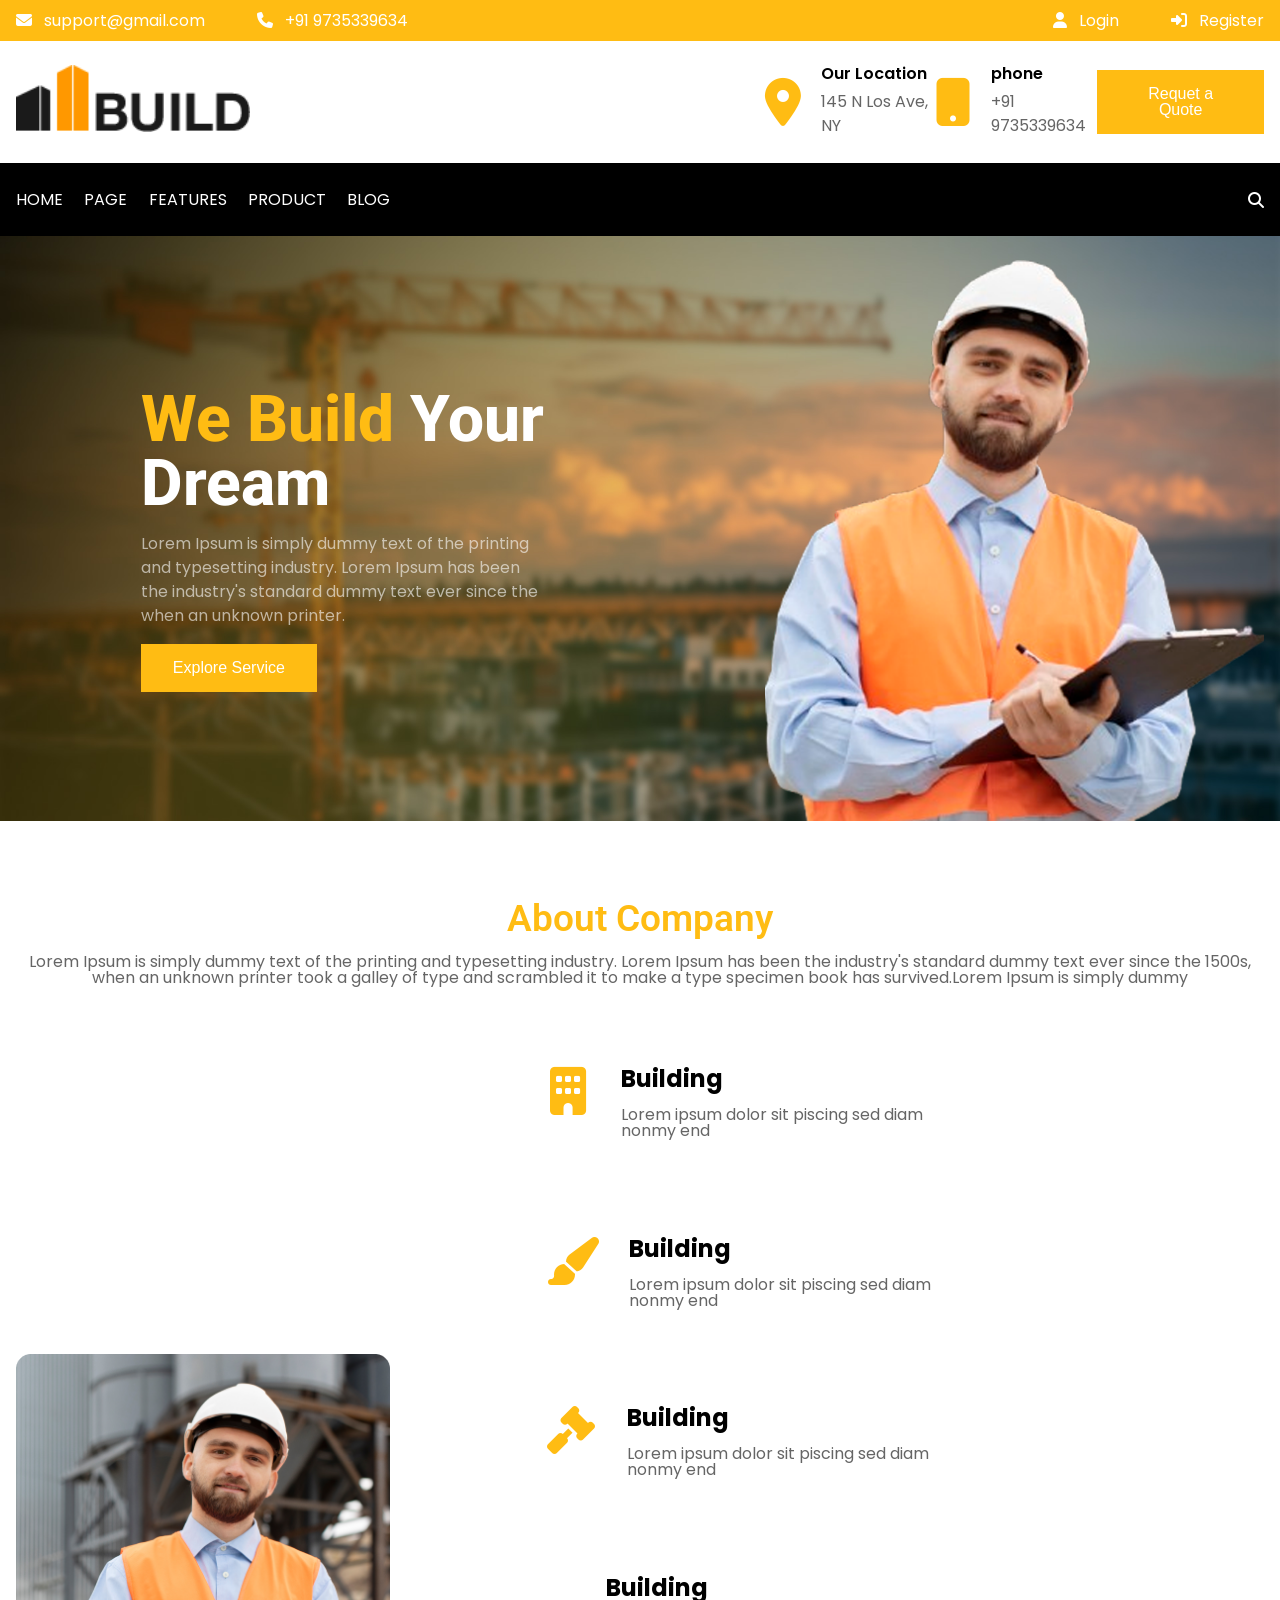
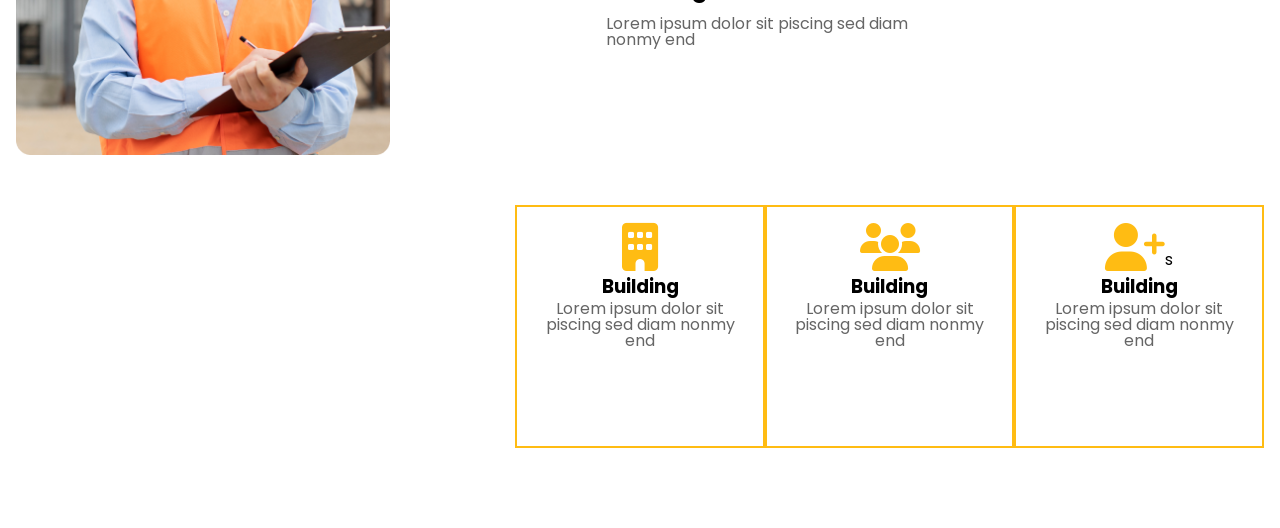
==== index.html @ b5477438 "about" ====
<!DOCTYPE html>
<html lang="en">

<head>
    <meta charset="UTF-8">
    <meta name="viewport" content="width=device-width, initial-scale=1.0">
    <link rel="stylesheet" href="./assets/css/style.css">
    <link rel="stylesheet" href="https://cdnjs.cloudflare.com/ajax/libs/font-awesome/6.7.2/css/all.min.css" />
    <title>Document</title>
</head>

<body>
    <header>
        <div class="nav_top">
            <div class="container">
                <div class="top_main">
                    <div class="top_left">
                        <a href="#">
                            <i class="fa-solid fa-envelope"></i> support@gmail.com
                        </a>
                        <a href="#">
                            <i class="fa-solid fa-phone"></i> +91 9735339634
                        </a>
                    </div>
                    <div class="top_left">
                        <a href="#"><i class="fa-solid fa-user"></i> Login</a>
                        <a style="margin-right: 0;" href="#"><i class="fa-solid fa-right-to-bracket"></i>
                            Register</a>
                    </div>
                </div>
            </div>
        </div>
        <div class="nav_middle">
            <div class="container">
                <div class="middle_main">
                    <div class="logo">
                        <svg width="234" height="67" viewBox="0 0 234 67" fill="none" xmlns="http://www.w3.org/2000/svg"
                            xmlns:xlink="http://www.w3.org/1999/xlink">
                            <rect width="234" height="67" fill="url(#pattern0_1_4)" />
                            <defs>
                                <pattern id="pattern0_1_4" patternContentUnits="objectBoundingBox" width="1" height="1">
                                    <use xlink:href="#image0_1_4"
                                        transform="matrix(0.00584795 0 0 0.0204242 0 -0.000392773)" />
                                </pattern>
                                <image id="image0_1_4" width="171" height="49"
                                    xlink:href="[data-uri]" />
                            </defs>
                        </svg>

                    </div>
                    <div class="logo_right">
                        <div class="loc">
                            <i class="fa-solid fa-location-dot"></i>
                            <div class="text">
                                <h6>Our Location</h6>
                                <p>145 N Los Ave, NY</p>
                            </div>
                        </div>
                        <div class="loc">
                            <i class="fa-solid fa-mobile-button"></i>
                            <div class="text">
                                <h6>phone</h6>
                                <p>+91 9735339634</p>
                            </div>
                        </div>

                        <button class="btn">Requet a Quote</button>
                    </div>
                </div>
            </div>
        </div>
        <div class="nav_bottom">
            <div class="container">
                <div class="bottom_main">
                    <ul>
                        <li><a href="#">HOME</a></li>
                        <li><a href="#">PAGE</a></li>
                        <li><a href="#">Features</a></li>
                        <li><a href="#">Product</a></li>
                        <li><a href="#">Blog</a></li>
                    </ul>
                    <i class="fa-solid fa-magnifying-glass"></i>
                </div>
            </div>
        </div>
    </header>

    <main>
        <section id="hero" class="section">
            <img class="bg" src="./assets/img/construction.jpg" alt="">
            <div class="container">
                <div class="hero-main">
                    <div class="text">
                        <h1>
                            <span>We Build</span> Your Dream
                        </h1>
                        <p>Lorem Ipsum is simply dummy text of the printing and typesetting industry. Lorem Ipsum has
                            been the industry's standard dummy text ever since the when an unknown printer.</p>
                        <button class="btn">Explore Service</button>
                    </div>
                    <div class="hero-img">
                        <img src="./assets/img/hero-img.png" alt="">
                    </div>
                </div>
            </div>
        </section>
        <section id="About" class="section">
            <div class="container">
                <div class="about-main">
                    <h2>About Company</h2>
                    <p>Lorem Ipsum is simply dummy text of the printing and typesetting industry. Lorem Ipsum has been
                        the industry's standard dummy text ever since the 1500s, when an unknown printer took a galley
                        of type and scrambled it to make a type specimen book has survived.Lorem Ipsum is simply dummy
                    </p>
                    <div class="con">
                        <div class="img">
                            <img src="./assets/img/about-hero.png" alt="">
                        </div>
                        <div class="text">
                            <div class="box">
                                <div class="box-con">
                                    <div class="img">
                                        <i class="fa-solid fa-building"></i>
                                    </div>
                                    <div class="text-con">
                                        <h3>Building</h3>
                                        <p>Lorem ipsum dolor sit piscing sed diam nonmy end</p>
                                    </div>
                                </div>
                                <div class="box-con">
                                    <div class="img">
                                        <i class="fa fa-paint-brush"></i>
                                    </div>
                                    <div class="text-con">
                                        <h3>Building</h3>
                                        <p>Lorem ipsum dolor sit piscing sed diam nonmy end</p>
                                    </div>
                                </div>
                                <div class="box-con">
                                    <div class="img">
                                        <i class="fa fa-gavel"></i>
                                    </div>
                                    <div class="text-con">
                                        <h3>Building</h3>
                                        <p>Lorem ipsum dolor sit piscing sed diam nonmy end</p>
                                    </div>
                                </div>
                                <div class="box-con">
                                    <div class="img">
                                        <i class="fa fa-picture-o"></i>
                                    </div>
                                    <div class="text-con">
                                        <h3>Building</h3>
                                        <p>Lorem ipsum dolor sit piscing sed diam nonmy end</p>
                                    </div>
                                </div>
                            </div>
                            <div class="box-bottom">
                                <div class="box-con">

                                    <i class="fa fa-building"></i>

                                    <div class="text-con">
                                        <h3>Building</h3>
                                        <p>Lorem ipsum dolor sit piscing sed diam nonmy end</p>
                                    </div>
                                </div>
                                <div class="box-con">

                                    <i class="fa fa-users"></i>

                                    <div class="text-con">
                                        <h3>Building</h3>
                                        <p>Lorem ipsum dolor sit piscing sed diam nonmy end</p>
                                    </div>
                                </div>
                                <div class="box-con">

                                    <i class="fa fa-user-plus"></i>s

                                    <div class="text-con">
                                        <h3>Building</h3>
                                        <p>Lorem ipsum dolor sit piscing sed diam nonmy end</p>
                                    </div>
                                </div>
                            </div>
                        </div>
                    </div>
                </div>
            </div>

        </section>
    </main>




    <script src="./assets/js/script.js"></script>
</body>

</html>
---- assets/css/style.css ----
@import url("https://fonts.googleapis.com/css2?family=Poppins:ital,wght@0,100;0,200;0,300;0,400;0,500;0,600;0,700;0,800;0,900;1,100;1,200;1,300;1,400;1,500;1,600;1,700;1,800;1,900&family=Roboto:ital,wght@0,100..900;1,100..900&display=swap");
* {
  margin: 0;
  padding: 0;
  box-sizing: border-box;
}

html {
  scroll-behavior: smooth;
}

body {
  font-family: "Poppins", serif;
}

p {
  font-size: 1rem;
  line-height: 1.5rem;
  font-weight: 400;
  color: #000;
  opacity: 60%;
}

h1,
h2 {
  font-family: "Roboto", serif;
}

button.btn {
  padding: 1rem 2rem;
  font-size: 1rem;
  font-weight: 400;
  line-height: 1rem;
  border: none;
  outline: none;
  background: #ffbc13;
  color: #fff;
  transition: transform;
}
button.btn:hover {
  background: #000;
}

a {
  text-decoration: none;
}

ul li {
  list-style: none;
}

.container {
  max-width: 1800px;
  margin: 0 auto;
  padding: 0 1rem;
}

header .nav_top {
  background: #ffbc13;
}
header .nav_top .top_main {
  display: flex;
  justify-content: space-between;
  align-items: center;
  padding: 0.5rem 0;
}
header .nav_top .top_main .top_left a {
  color: #fff;
  font-size: 1rem;
  line-height: 1rem;
  font-weight: 400;
  margin-right: 3rem;
}
header .nav_top .top_main .top_left a i {
  margin-right: 0.5rem;
}
header .nav_middle .middle_main {
  display: flex;
  justify-content: space-between;
  align-items: center;
  padding: 1.5rem 0;
}
header .nav_middle .middle_main .logo_right {
  display: flex;
  justify-content: space-between;
  align-items: center;
  width: 40%;
}
header .nav_middle .middle_main .logo_right .loc {
  display: flex;
  justify-content: center;
  align-items: center;
  gap: 20px;
}
header .nav_middle .middle_main .logo_right .loc i {
  color: #ffbc13;
  font-size: 3rem;
}
header .nav_middle .middle_main .logo_right .loc .text h6 {
  font-size: 1rem;
  line-height: 1rem;
  font-weight: 600;
  margin-bottom: 0.5rem;
}
header .nav_bottom {
  background: #000;
}
header .nav_bottom .bottom_main {
  display: flex;
  justify-content: space-between;
  align-items: center;
  padding: 1.5rem 0;
  width: 100%;
}
header .nav_bottom .bottom_main ul {
  display: flex;
  justify-content: space-between;
  align-items: center;
  width: 30%;
}
header .nav_bottom .bottom_main ul li a {
  color: #fff;
  text-transform: uppercase;
}
header .nav_bottom .bottom_main i {
  font-size: 1rem;
  color: #fff;
}

main #hero.section {
  width: 100%;
  height: auto;
  overflow: hidden;
  position: relative;
}
main #hero.section img.bg {
  position: absolute;
  top: 0;
  left: 0;
  width: 100%;
  height: 100%;
  z-index: -1;
}
main #hero.section .hero-main {
  display: flex;
  justify-content: space-between;
  padding: 1.5rem 0 0;
  position: relative;
}
main #hero.section .hero-main .text {
  width: 40%;
  margin: auto;
}
main #hero.section .hero-main .text h1 {
  font-size: 4rem;
  line-height: 4rem;
  font-weight: 800;
  color: #fff;
  margin-bottom: 1rem;
}
main #hero.section .hero-main .text h1 span {
  color: #ffbc13;
}
main #hero.section .hero-main .text p {
  margin-bottom: 1rem;
  color: #fff;
  padding-right: 6rem;
}
main #hero.section .hero-main .hero-img {
  width: 40%;
}
main #hero.section .hero-main .hero-img img {
  width: 100%;
  height: 100%;
  -o-object-fit: cover;
     object-fit: cover;
}
main #About.section {
  padding: 5rem 0;
}
main #About.section .about-main {
  text-align: center;
}
main #About.section .about-main h2 {
  font-size: 2.3rem;
  line-height: 2.3rem;
  font-weight: 600;
  margin-bottom: 1rem;
  color: #ffbc13;
}
main #About.section .about-main p {
  font-size: 1rem;
  line-height: 1rem;
  font-weight: 400;
  margin-bottom: 5.1rem;
}
main #About.section .about-main .con {
  display: flex;
  justify-content: space-between;
  align-items: center;
  width: 100%;
}
main #About.section .about-main .con .img {
  width: 30%;
  height: 100%;
}
main #About.section .about-main .con .img img {
  width: 100%;
  height: 100%;
  -o-object-fit: cover;
     object-fit: cover;
}
main #About.section .about-main .con .text {
  width: 60%;
}
main #About.section .about-main .con .text .box {
  display: flex;
  align-items: center;
  justify-content: space-between;
  flex-wrap: wrap;
  margin-bottom: 3.7rem;
}
main #About.section .about-main .con .text .box .img i {
  font-size: 3rem;
  color: #ffbc13;
}
main #About.section .about-main .con .text .box .box-con {
  display: flex;
  margin-bottom: 5.1rem;
}
main #About.section .about-main .con .text .box .box-con .text-con {
  text-align: left;
}
main #About.section .about-main .con .text .box .box-con .text-con h3 {
  font-size: 1.5rem;
  line-height: 1.5rem;
  font-weight: 700;
  margin-bottom: 1rem;
}
main #About.section .about-main .con .text .box .box-con .text-con p {
  margin-bottom: 1rem;
}
main #About.section .about-main .con .text .box-bottom {
  display: flex;
  justify-content: center;
  align-items: center;
}
main #About.section .about-main .con .text .box-bottom .box-con {
  padding: 1rem;
  border: 2px solid #ffbc13;
}
main #About.section .about-main .con .text .box-bottom .box-con i {
  font-size: 3rem;
  color: #ffbc13;
}

/*------------------- MEDIA QUERRY (RESPONSIVE FOR MAXIMUM 1920PX) SECTION START ---------------*/
@media only screen and (max-width: 1920px) {
  .container {
    max-width: 1800px;
    margin: 0 auto;
    padding: 0 1rem;
  }
}
/*------------------- MEDIA QUERRY (RESPONSIVE FOR MAXIMUM 1920PX) SECTION COMPLETED ---------------*/
/*------------------- MEDIA QUERRY (RESPONSIVE FOR MAXIMUM 1599PX) SECTION START ---------------*/
@media only screen and (max-width: 1400px) {
  .container {
    max-width: 1320px;
  }
}
/*------------------- MEDIA QUERRY (RESPONSIVE FOR MAXIMUM 1599PX) SECTION COMPLETED ---------------*/
/*------------------- MEDIA QUERRY (RESPONSIVE FOR MAXIMUM 1299PX) SECTION START ---------------*/
@media only screen and (max-width: 1200px) {
  .container {
    max-width: 1140px;
  }
}
/*------------------- MEDIA QUERRY (RESPONSIVE FOR MAXIMUM 1299PX) SECTION COMPLETED ---------------*/
/*------------------- MEDIA QUERRY (RESPONSIVE FOR MAXIMUM 992PX) SECTION START ---------------*/
@media only screen and (max-width: 992px) {
  .container {
    max-width: 960px;
  }
}
/*------------------- MEDIA QUERRY (RESPONSIVE FOR MAXIMUM 992PX) SECTION COMPLETED ---------------*/
/*------------------- MEDIA QUERRY (RESPONSIVE FOR MAXIMUM 768PX) SECTION START ---------------*/
@media only screen and (max-width: 768px) {
  .container {
    max-width: 720px;
  }
}
/*------------------- MEDIA QUERRY (RESPONSIVE FOR MAXIMUM 768PX) SECTION COMPLETED ---------------*/
/*------------------- MEDIA QUERRY (RESPONSIVE FOR MAXIMUM 576PX) SECTION START ---------------*/
@media only screen and (max-width: 576px) {
  .container {
    max-width: 540px;
  }
}
/*------------------- MEDIA QUERRY (RESPONSIVE FOR MAXIMUM 576PX) SECTION COMPLETED ---------------*/
/*------------------- MEDIA QUERRY (RESPONSIVE FOR MAXIMUM 375PX) SECTION START ---------------*/
@media only screen and (max-width: 375px) {
  .container {
    max-width: 100%;
  }
}
/*------------------- MEDIA QUERRY (RESPONSIVE FOR MAXIMUM 375PX) SECTION COMPLETED ---------------*//*# sourceMappingURL=style.css.map */
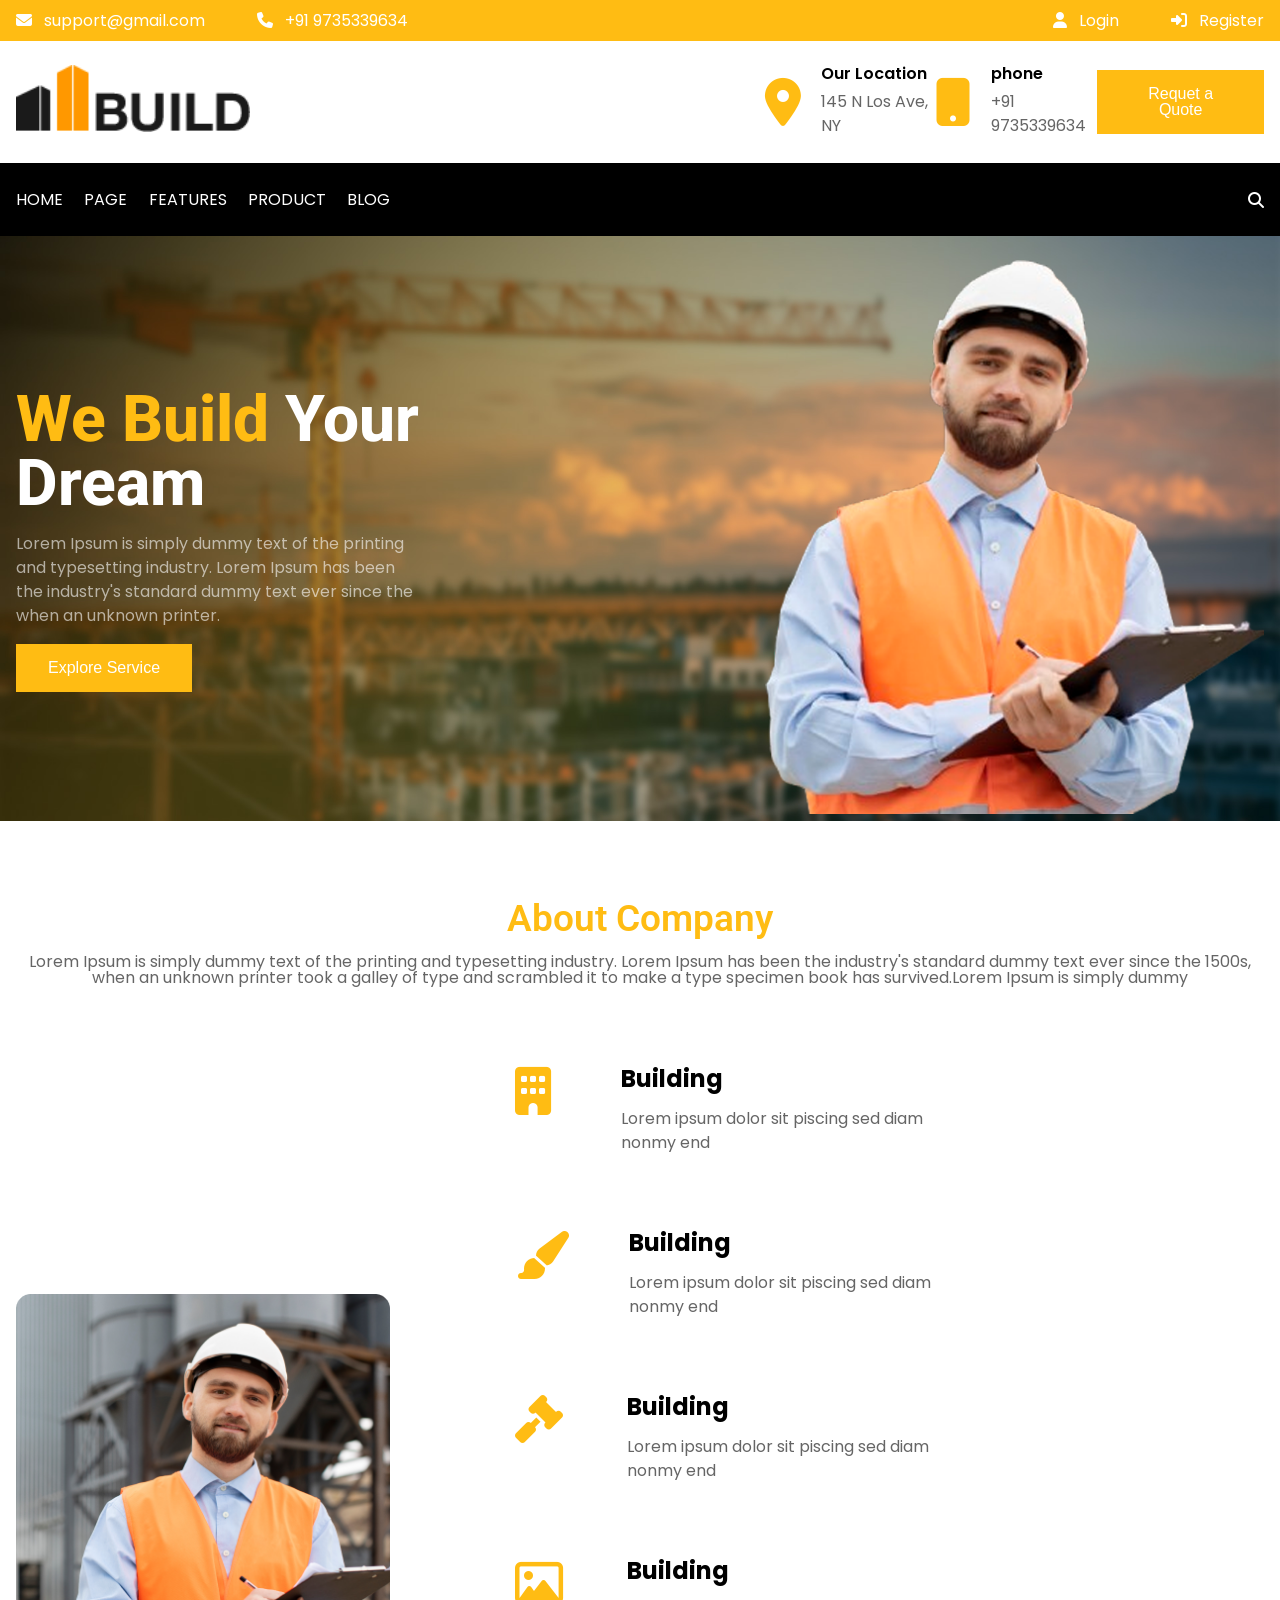
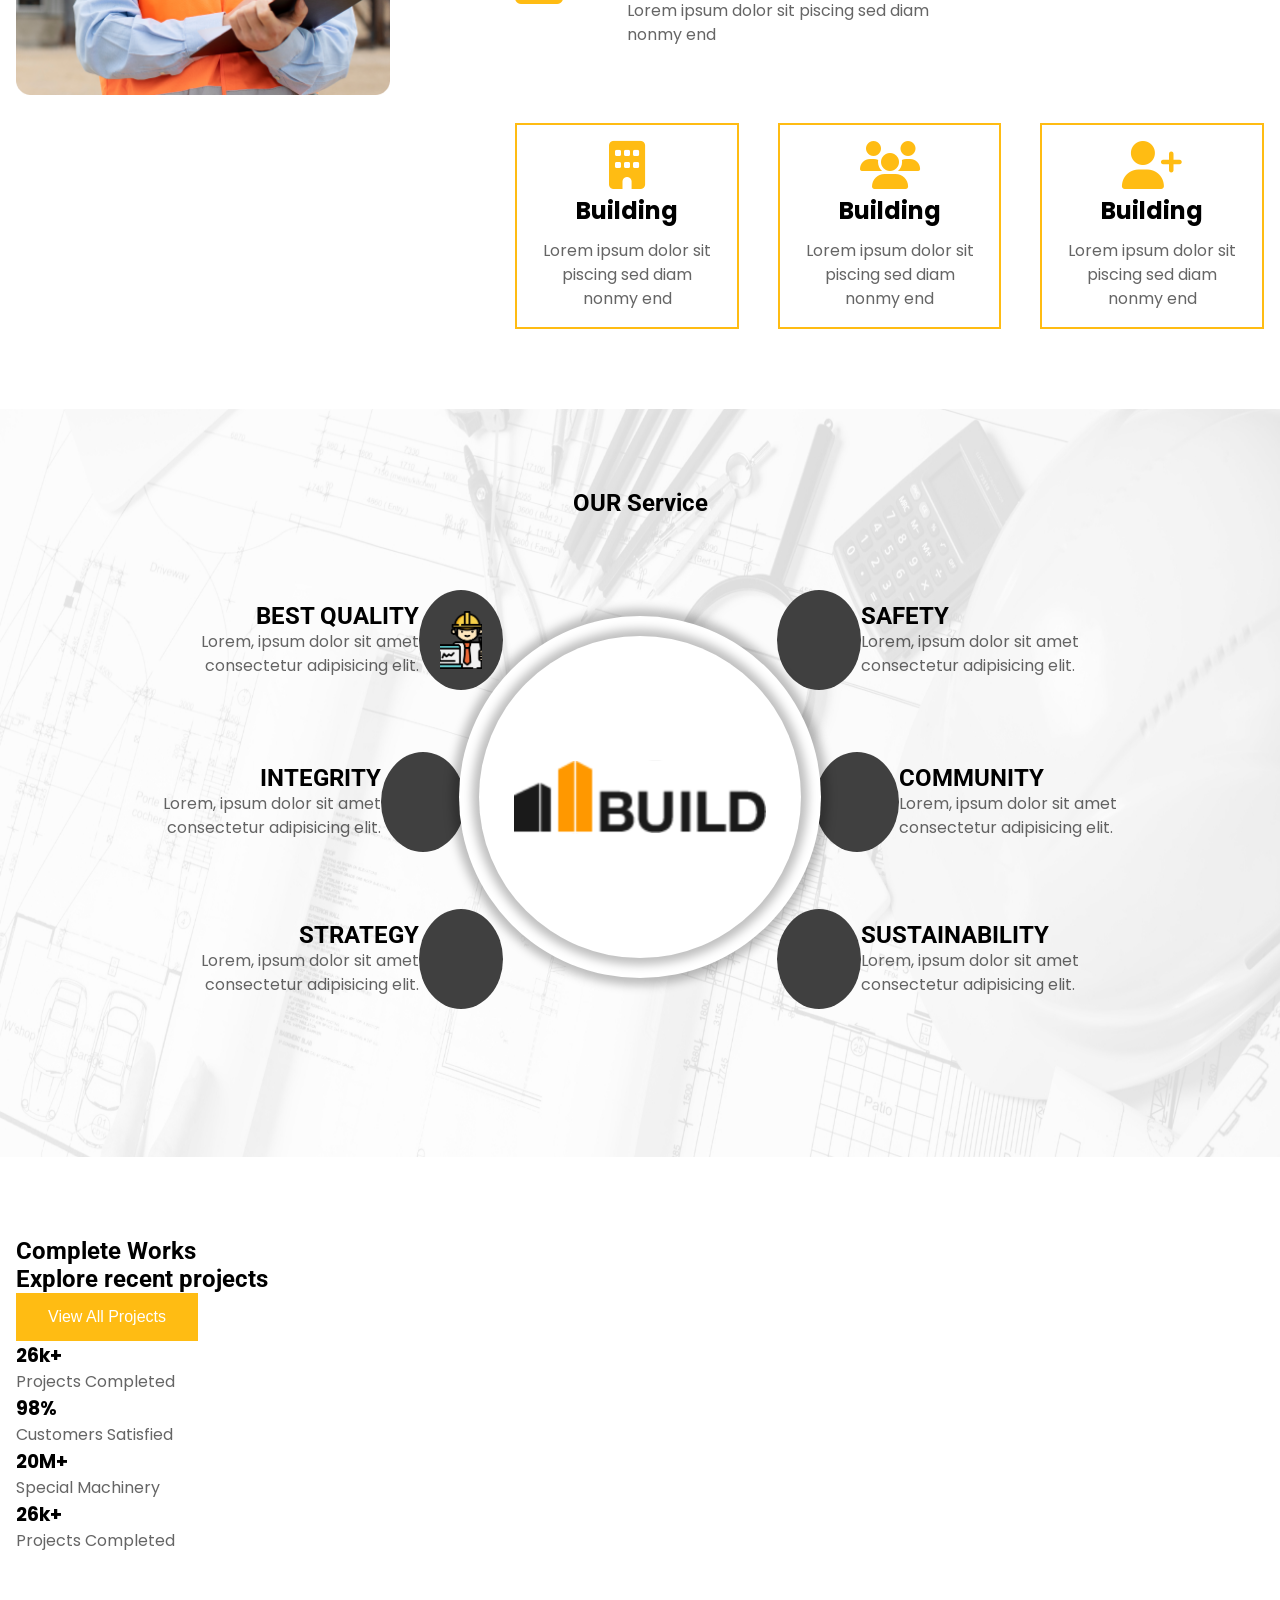
==== commit da629ac2: "service section" ====
--- a/index.html
+++ b/index.html
@@ -107,11 +107,16 @@
         <section id="About" class="section">
             <div class="container">
                 <div class="about-main">
-                    <h2>About Company</h2>
-                    <p>Lorem Ipsum is simply dummy text of the printing and typesetting industry. Lorem Ipsum has been
-                        the industry's standard dummy text ever since the 1500s, when an unknown printer took a galley
-                        of type and scrambled it to make a type specimen book has survived.Lorem Ipsum is simply dummy
-                    </p>
+                    <div class="about-text">
+                        <h2>About Company</h2>
+                        <p>Lorem Ipsum is simply dummy text of the printing and typesetting industry. Lorem Ipsum has
+                            been
+                            the industry's standard dummy text ever since the 1500s, when an unknown printer took a
+                            galley
+                            of type and scrambled it to make a type specimen book has survived.Lorem Ipsum is simply
+                            dummy
+                        </p>
+                    </div>
                     <div class="con">
                         <div class="img">
                             <img src="./assets/img/about-hero.png" alt="">
@@ -147,7 +152,7 @@
                                 </div>
                                 <div class="box-con">
                                     <div class="img">
-                                        <i class="fa fa-picture-o"></i>
+                                        <i class="fa-regular fa-image"></i>
                                     </div>
                                     <div class="text-con">
                                         <h3>Building</h3>
@@ -176,19 +181,105 @@
                                 </div>
                                 <div class="box-con">
 
-                                    <i class="fa fa-user-plus"></i>s
-
-                                    <div class="text-con">
-                                        <h3>Building</h3>
-                                        <p>Lorem ipsum dolor sit piscing sed diam nonmy end</p>
-                                    </div>
-                                </div>
-                            </div>
-                        </div>
-                    </div>
-                </div>
-            </div>
-
+                                    <i class="fa fa-user-plus"></i>
+
+                                    <div class="text-con">
+                                        <h3>Building</h3>
+                                        <p>Lorem ipsum dolor sit piscing sed diam nonmy end</p>
+                                    </div>
+                                </div>
+                            </div>
+                        </div>
+                    </div>
+                </div>
+            </div>
+
+        </section>
+        <section id="services" class="section">
+            <img src="./assets/img/crop-architect-opening-blueprint 1.jpg" alt="bg" class="services-bg">
+            <div class="container">
+                <div class="services-main">
+                    <h2>OUR Service</h2>
+                    <div class="circle">
+                        <div class="circle-img">
+                            <img src="./assets/img/logo.svg" alt="logo">
+                        </div>
+                        <div class="circle-con con-left1">
+                            <div class="icon"><img src="./assets/img/1.png" alt=""></div>
+                            <div class="text">
+                                <h1>BEST QUALITY</h1>
+                                <p>Lorem, ipsum dolor sit amet consectetur adipisicing elit.</p>
+                            </div>
+                        </div>
+                        <div class="circle-con con-left2">
+                            <div class="icon"></div>
+                            <div class="text">
+                                <h1>INTEGRITY</h1>
+                                <p>Lorem, ipsum dolor sit amet consectetur adipisicing elit.</p>
+                            </div>
+                        </div>
+                        <div class="circle-con con-left3">
+                            <div class="icon"></div>
+                            <div class="text">
+                                <h1>STRATEGY</h1>
+                                <p>Lorem, ipsum dolor sit amet consectetur adipisicing elit.</p>
+                            </div>
+                        </div>
+                        <div class="circle-con con-right1">
+                            <div class="icon"></div>
+                            <div class="text">
+                                <h1>SAFETY</h1>
+                                <p>Lorem, ipsum dolor sit amet consectetur adipisicing elit.</p>
+                            </div>
+                        </div>
+                        <div class="circle-con con-right2">
+                            <div class="icon"></div>
+                            <div class="text">
+                                <h1>COMMUNITY</h1>
+                                <p>Lorem, ipsum dolor sit amet consectetur adipisicing elit.</p>
+                            </div>
+                        </div>
+                        <div class="circle-con con-right3">
+                            <div class="icon"></div>
+                            <div class="text">
+                                <h1>SUSTAINABILITY</h1>
+                                <p>Lorem, ipsum dolor sit amet consectetur adipisicing elit.</p>
+                            </div>
+                        </div>
+
+                    </div>
+                </div>
+            </div>
+
+        </section>
+        <section id="Work" class="section">
+            <div class="container">
+                <div class="work-main">
+                    <h2>Complete Works </h2>
+                    <div class="hedar-text">
+                        <h2>Explore recent projects</h2>
+                        <button class="btn">View All Projects</button>
+                    </div>
+                    <div class="bottom-text">
+                        <div class="text">
+                            <h3>26k+</h3>
+                            <p>Projects Completed</p>
+                        </div>
+                        <div class="text">
+                            <h3>98%</h3>
+                            <p>Customers Satisfied</p>
+                        </div>
+                        <div class="text">
+                            <h3>20M+</h3>
+                            <p>Special Machinery</p>
+                        </div>
+                        <div class="text">
+                            <h3>26k+</h3>
+                            <p>Projects Completed</p>
+                        </div>
+                    </div>
+                </div>
+            </div>
         </section>
     </main>
 
--- a/assets/css/style.css
+++ b/assets/css/style.css
@@ -145,11 +145,11 @@
   display: flex;
   justify-content: space-between;
   padding: 1.5rem 0 0;
+  align-items: center;
   position: relative;
 }
 main #hero.section .hero-main .text {
   width: 40%;
-  margin: auto;
 }
 main #hero.section .hero-main .text h1 {
   font-size: 4rem;
@@ -178,21 +178,21 @@
 main #About.section {
   padding: 5rem 0;
 }
-main #About.section .about-main {
+main #About.section .about-main .about-text {
   text-align: center;
-}
-main #About.section .about-main h2 {
+  margin-bottom: 5.1rem;
+}
+main #About.section .about-main .about-text h2 {
   font-size: 2.3rem;
   line-height: 2.3rem;
   font-weight: 600;
   margin-bottom: 1rem;
   color: #ffbc13;
 }
-main #About.section .about-main p {
+main #About.section .about-main .about-text p {
   font-size: 1rem;
   line-height: 1rem;
   font-weight: 400;
-  margin-bottom: 5.1rem;
 }
 main #About.section .about-main .con {
   display: flex;
@@ -212,13 +212,15 @@
 }
 main #About.section .about-main .con .text {
   width: 60%;
+  display: flex;
+  flex-direction: column;
+  align-items: flex-start;
+  gap: 60px;
 }
 main #About.section .about-main .con .text .box {
   display: flex;
-  align-items: center;
-  justify-content: space-between;
   flex-wrap: wrap;
-  margin-bottom: 3.7rem;
+  gap: 60px 63px;
 }
 main #About.section .about-main .con .text .box .img i {
   font-size: 3rem;
@@ -226,7 +228,6 @@
 }
 main #About.section .about-main .con .text .box .box-con {
   display: flex;
-  margin-bottom: 5.1rem;
 }
 main #About.section .about-main .con .text .box .box-con .text-con {
   text-align: left;
@@ -244,15 +245,167 @@
   display: flex;
   justify-content: center;
   align-items: center;
+  gap: 39px;
 }
 main #About.section .about-main .con .text .box-bottom .box-con {
   padding: 1rem;
   border: 2px solid #ffbc13;
+  display: flex;
+  flex-direction: column;
+  justify-content: center;
+  align-items: center;
+  text-align: center;
+  gap: 10px;
 }
 main #About.section .about-main .con .text .box-bottom .box-con i {
   font-size: 3rem;
   color: #ffbc13;
 }
+main #About.section .about-main .con .text .box-bottom .box-con .text-con h3 {
+  font-size: 1.5rem;
+  line-height: 1.5rem;
+  font-weight: 700;
+  margin-bottom: 1rem;
+}
+main #services.section {
+  position: relative;
+  width: 100%;
+  height: auto;
+}
+main #services.section img.services-bg {
+  position: absolute;
+  width: 100%;
+  height: 100%;
+  z-index: -1;
+  top: 0;
+  left: 0;
+}
+main #services.section .services-main {
+  display: flex;
+  width: 100%;
+  padding: 5rem 0;
+  text-align: center;
+  align-items: center;
+  justify-content: center;
+  flex-direction: column;
+  position: relative;
+}
+main #services.section .services-main .circle {
+  position: relative;
+  width: 100%;
+  max-width: 1800px;
+  height: 35rem;
+  margin: 0 auto;
+}
+main #services.section .services-main .circle .circle-img {
+  width: 300px;
+  height: 300px;
+  border-radius: 50%;
+  position: absolute;
+  top: 50%;
+  left: 50%;
+  transform: translate(-50%, -50%);
+  box-shadow: 0 0.5rem 1.5rem rgba(0, 0, 0, 0.1);
+  z-index: 2;
+}
+main #services.section .services-main .circle .circle-img::before {
+  content: "";
+  position: absolute;
+  background: #ffffff;
+  padding: 1rem;
+  top: 50%;
+  left: 50%;
+  transform: translate(-50%, -50%);
+  z-index: -1;
+  width: 330px;
+  height: 330px;
+  border-radius: 50%;
+  box-shadow: 0px 0px 10px 7px rgba(0, 0, 0, 0.25);
+}
+main #services.section .services-main .circle .circle-img::after {
+  content: "";
+  position: absolute;
+  background: #ffffff;
+  padding: 1rem;
+  top: 50%;
+  left: 50%;
+  transform: translate(-50%, -50%);
+  z-index: -1;
+  width: 290px;
+  height: 290px;
+  border-radius: 50%;
+  box-shadow: 0px 0px 10px 7px rgba(0, 0, 0, 0.25);
+}
+main #services.section .services-main .circle .circle-img img {
+  width: 100%;
+  height: 100%;
+  padding: 0 1.5rem;
+  -o-object-fit: fill;
+     object-fit: fill;
+}
+main #services.section .services-main .circle .circle-con {
+  position: absolute;
+  display: flex;
+  width: 32%;
+  justify-content: space-between;
+  align-items: center;
+  flex-direction: row-reverse;
+}
+main #services.section .services-main .circle .circle-con.con-left1 {
+  top: 13%;
+  left: 7%;
+}
+main #services.section .services-main .circle .circle-con.con-left2 {
+  top: 42%;
+  left: 4%;
+}
+main #services.section .services-main .circle .circle-con.con-left3 {
+  top: 70%;
+  left: 7%;
+}
+main #services.section .services-main .circle .circle-con.con-right1 {
+  top: 13%;
+  right: 7%;
+  flex-direction: row;
+}
+main #services.section .services-main .circle .circle-con.con-right1 .text {
+  text-align: left;
+}
+main #services.section .services-main .circle .circle-con.con-right2 {
+  top: 42%;
+  right: 4%;
+  flex-direction: row;
+}
+main #services.section .services-main .circle .circle-con.con-right2 .text {
+  text-align: left;
+}
+main #services.section .services-main .circle .circle-con.con-right3 {
+  top: 70%;
+  right: 7%;
+  flex-direction: row;
+}
+main #services.section .services-main .circle .circle-con.con-right3 .text {
+  text-align: left;
+}
+main #services.section .services-main .circle .circle-con .icon {
+  width: 100px;
+  padding: 1.3rem;
+  height: 100px;
+  border-radius: 50%;
+  background: #404040;
+}
+main #services.section .services-main .circle .circle-con .icon img {
+  width: 100%;
+  height: 100%;
+  -o-object-fit: cover;
+     object-fit: cover;
+}
+main #services.section .services-main .circle .circle-con .text {
+  text-align: right;
+}
+main .work-main {
+  padding: 5rem 0;
+}
 
 /*------------------- MEDIA QUERRY (RESPONSIVE FOR MAXIMUM 1920PX) SECTION START ---------------*/
 @media only screen and (max-width: 1920px) {
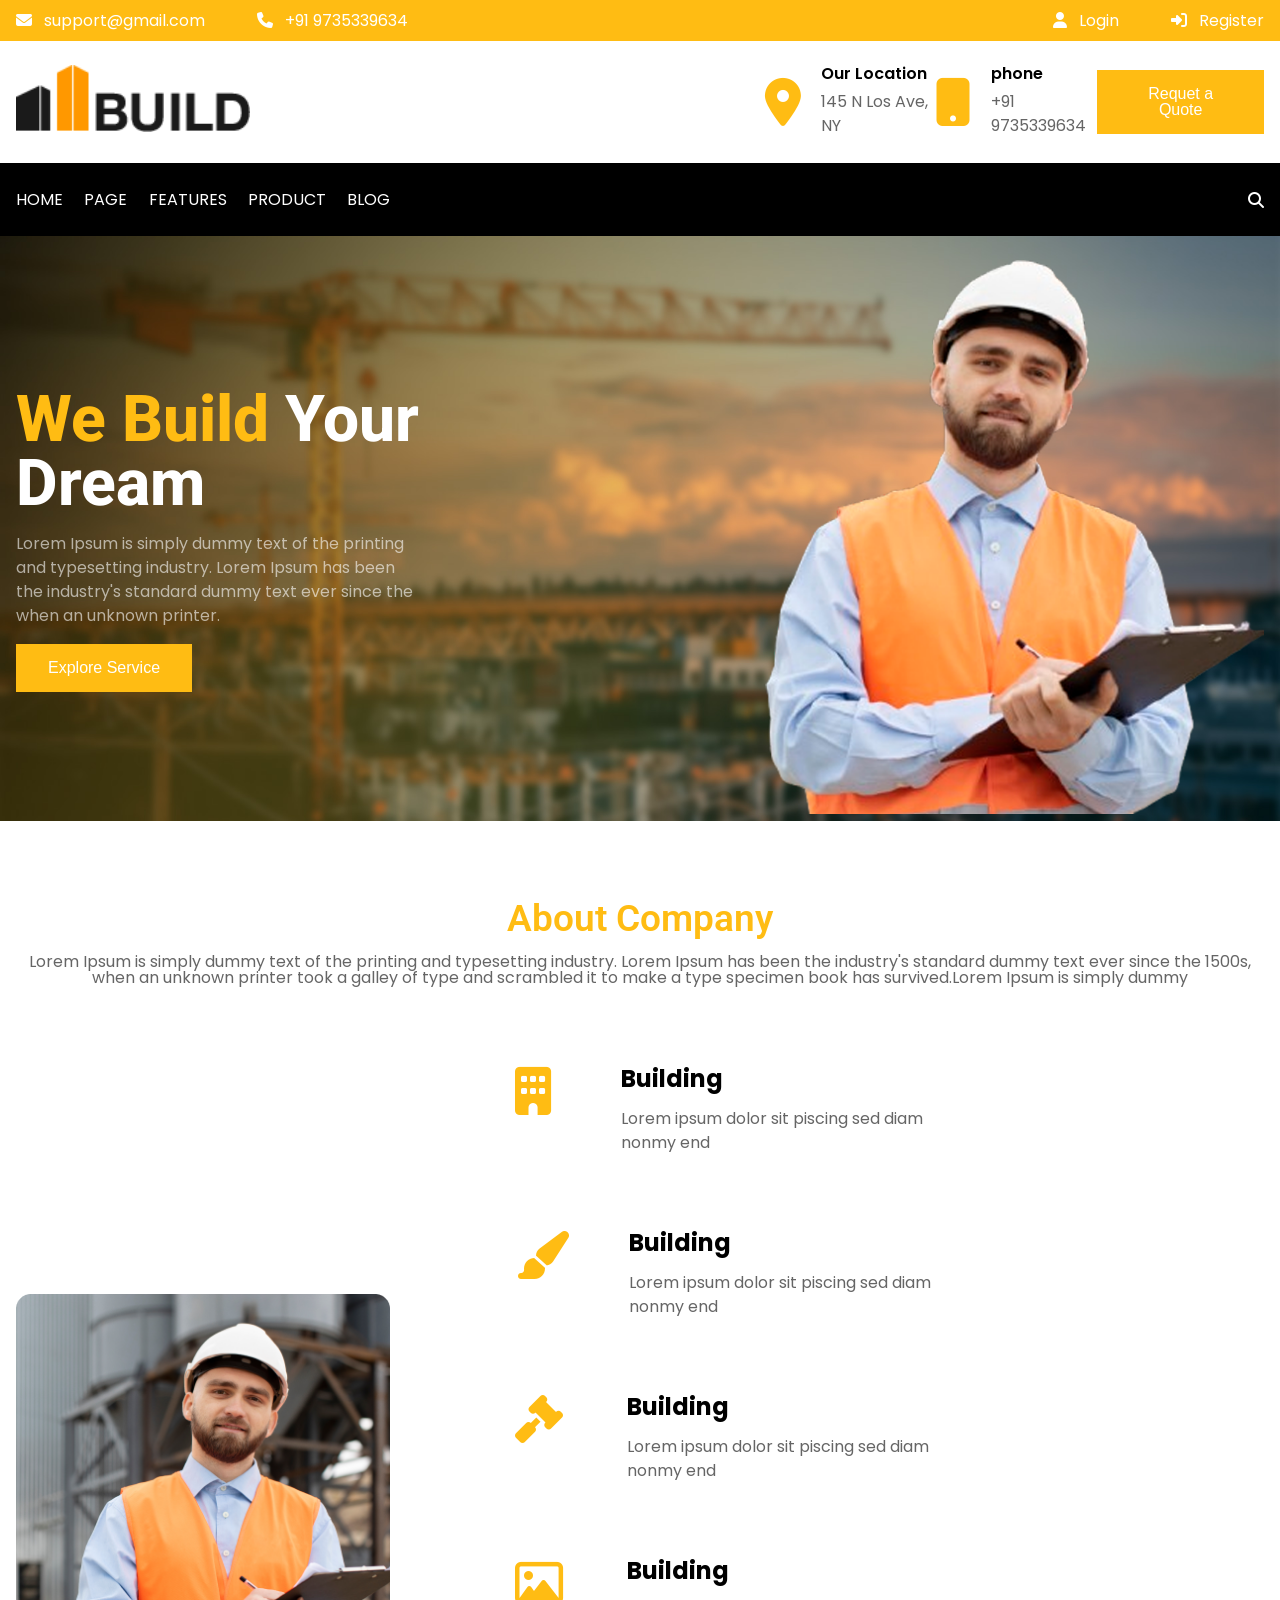
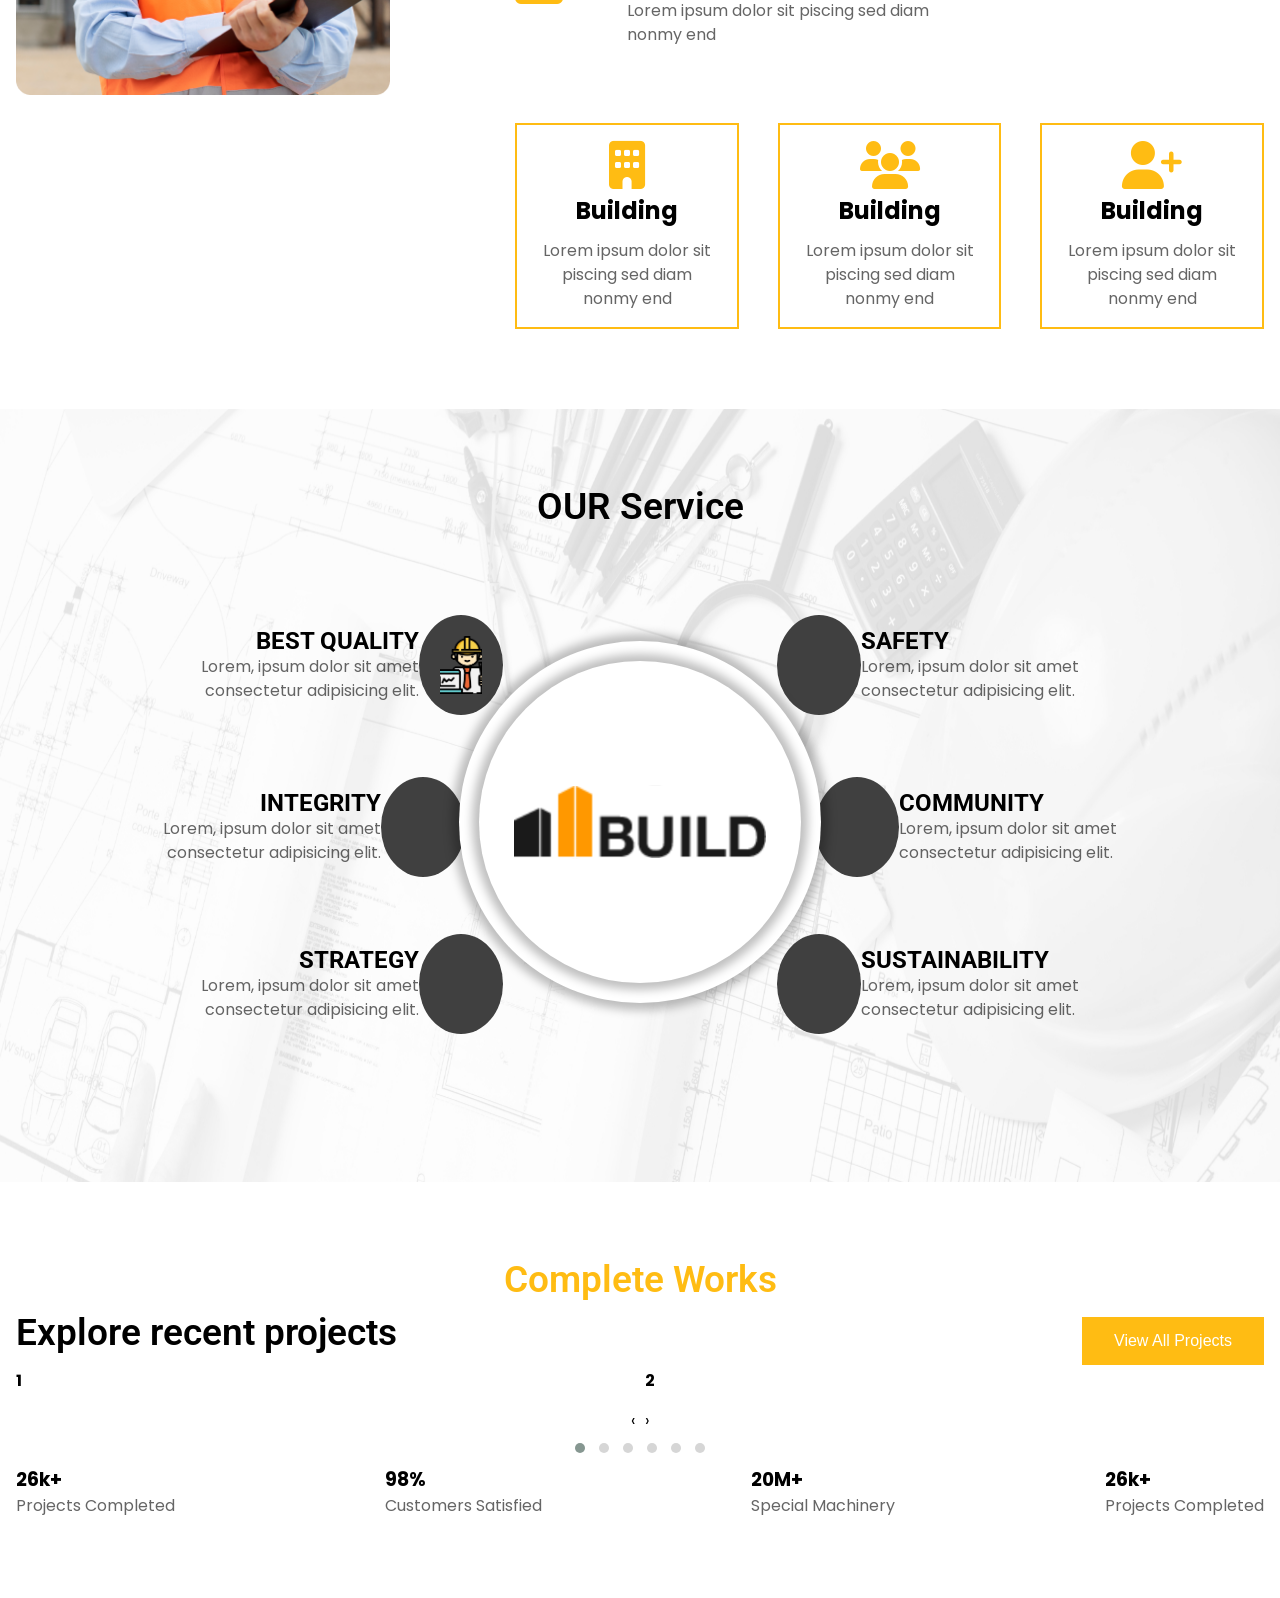
==== commit ff4e5e62: "carousel" ====
--- a/index.html
+++ b/index.html
@@ -6,6 +6,13 @@
     <meta name="viewport" content="width=device-width, initial-scale=1.0">
     <link rel="stylesheet" href="./assets/css/style.css">
     <link rel="stylesheet" href="https://cdnjs.cloudflare.com/ajax/libs/font-awesome/6.7.2/css/all.min.css" />
+    <link rel="stylesheet" href="https://cdnjs.cloudflare.com/ajax/libs/OwlCarousel2/2.3.4/assets/owl.carousel.min.css"
+        integrity="sha512-tS3S5qG0BlhnQROyJXvNjeEM4UpMXHrQfTGmbQ1gKmelCxlSEBUaxhRBj/EFTzpbP4RVSrpEikbmdJobCvhE3g=="
+        crossorigin="anonymous" referrerpolicy="no-referrer" />
+    <link rel="stylesheet"
+        href="https://cdnjs.cloudflare.com/ajax/libs/OwlCarousel2/2.3.4/assets/owl.theme.default.min.css"
+        integrity="sha512-sMXtMNL1zRzolHYKEujM2AqCLUR9F2C4/05cdbxjjLSRvMQIciEPCQZo++nk7go3BtSuK9kfa/s+a4f4i5pLkw=="
+        crossorigin="anonymous" referrerpolicy="no-referrer" />
     <title>Document</title>
 </head>
 
@@ -255,11 +262,50 @@
         <section id="Work" class="section">
             <div class="container">
                 <div class="work-main">
-                    <h2>Complete Works </h2>
+                    <h2>Complete Works </h2>
                     <div class="hedar-text">
                         <h2>Explore recent projects</h2>
                         <button class="btn">View All Projects</button>
                     </div>
+                    <div class="owl-carousel owl-theme">
+                        <div class="item">
+                            <h4>1</h4>
+                        </div>
+                        <div class="item">
+                            <h4>2</h4>
+                        </div>
+                        <div class="item">
+                            <h4>3</h4>
+                        </div>
+                        <div class="item">
+                            <h4>4</h4>
+                        </div>
+                        <div class="item">
+                            <h4>5</h4>
+                        </div>
+                        <div class="item">
+                            <h4>6</h4>
+                        </div>
+                        <div class="item">
+                            <h4>7</h4>
+                        </div>
+                        <div class="item">
+                            <h4>8</h4>
+                        </div>
+                        <div class="item">
+                            <h4>9</h4>
+                        </div>
+                        <div class="item">
+                            <h4>10</h4>
+                        </div>
+                        <div class="item">
+                            <h4>11</h4>
+                        </div>
+                        <div class="item">
+                            <h4>12</h4>
+                        </div>
+                    </div>
+
                     <div class="bottom-text">
                         <div class="text">
                             <h3>26k+</h3>
@@ -285,7 +331,12 @@
 
 
 
-
+    <script src="https://cdnjs.cloudflare.com/ajax/libs/jquery/3.6.4/jquery.min.js"
+        integrity="sha512-pumBsjNRGGqkPzKHndZMaAG+bir374sORyzM3uulLV14lN5LyykqNk8eEeUlUkB3U0M4FApyaHraT65ihJhDpQ=="
+        crossorigin="anonymous" referrerpolicy="no-referrer"></script>
+    <script src="https://cdnjs.cloudflare.com/ajax/libs/OwlCarousel2/2.3.4/owl.carousel.min.js"
+        integrity="sha512-bPs7Ae6pVvhOSiIcyUClR7/q2OAsRiovw4vAkX+zJbw3ShAeeqezq50RIIcIURq7Oa20rW2n2q+fyXBNcU9lrw=="
+        crossorigin="anonymous" referrerpolicy="no-referrer"></script>
     <script src="./assets/js/script.js"></script>
 </body>
 
--- a/assets/css/style.css
+++ b/assets/css/style.css
@@ -289,6 +289,13 @@
   justify-content: center;
   flex-direction: column;
   position: relative;
+}
+main #services.section .services-main h2 {
+  font-size: 2.3rem;
+  line-height: 2.3rem;
+  font-weight: 600;
+  margin-bottom: 1rem;
+  color: #000;
 }
 main #services.section .services-main .circle {
   position: relative;
@@ -406,6 +413,31 @@
 main .work-main {
   padding: 5rem 0;
 }
+main .work-main h2 {
+  font-size: 2.3rem;
+  line-height: 2.3rem;
+  font-weight: 600;
+  margin-bottom: 1rem;
+  color: #ffbc13;
+  text-align: center;
+}
+main .work-main .hedar-text {
+  display: flex;
+  justify-content: space-between;
+  align-items: center;
+}
+main .work-main .hedar-text h2 {
+  font-size: 2.3rem;
+  line-height: 2.3rem;
+  font-weight: 600;
+  margin-bottom: 1rem;
+  color: #000;
+}
+main .work-main .bottom-text {
+  display: flex;
+  justify-content: space-between;
+  align-items: center;
+}
 
 /*------------------- MEDIA QUERRY (RESPONSIVE FOR MAXIMUM 1920PX) SECTION START ---------------*/
 @media only screen and (max-width: 1920px) {
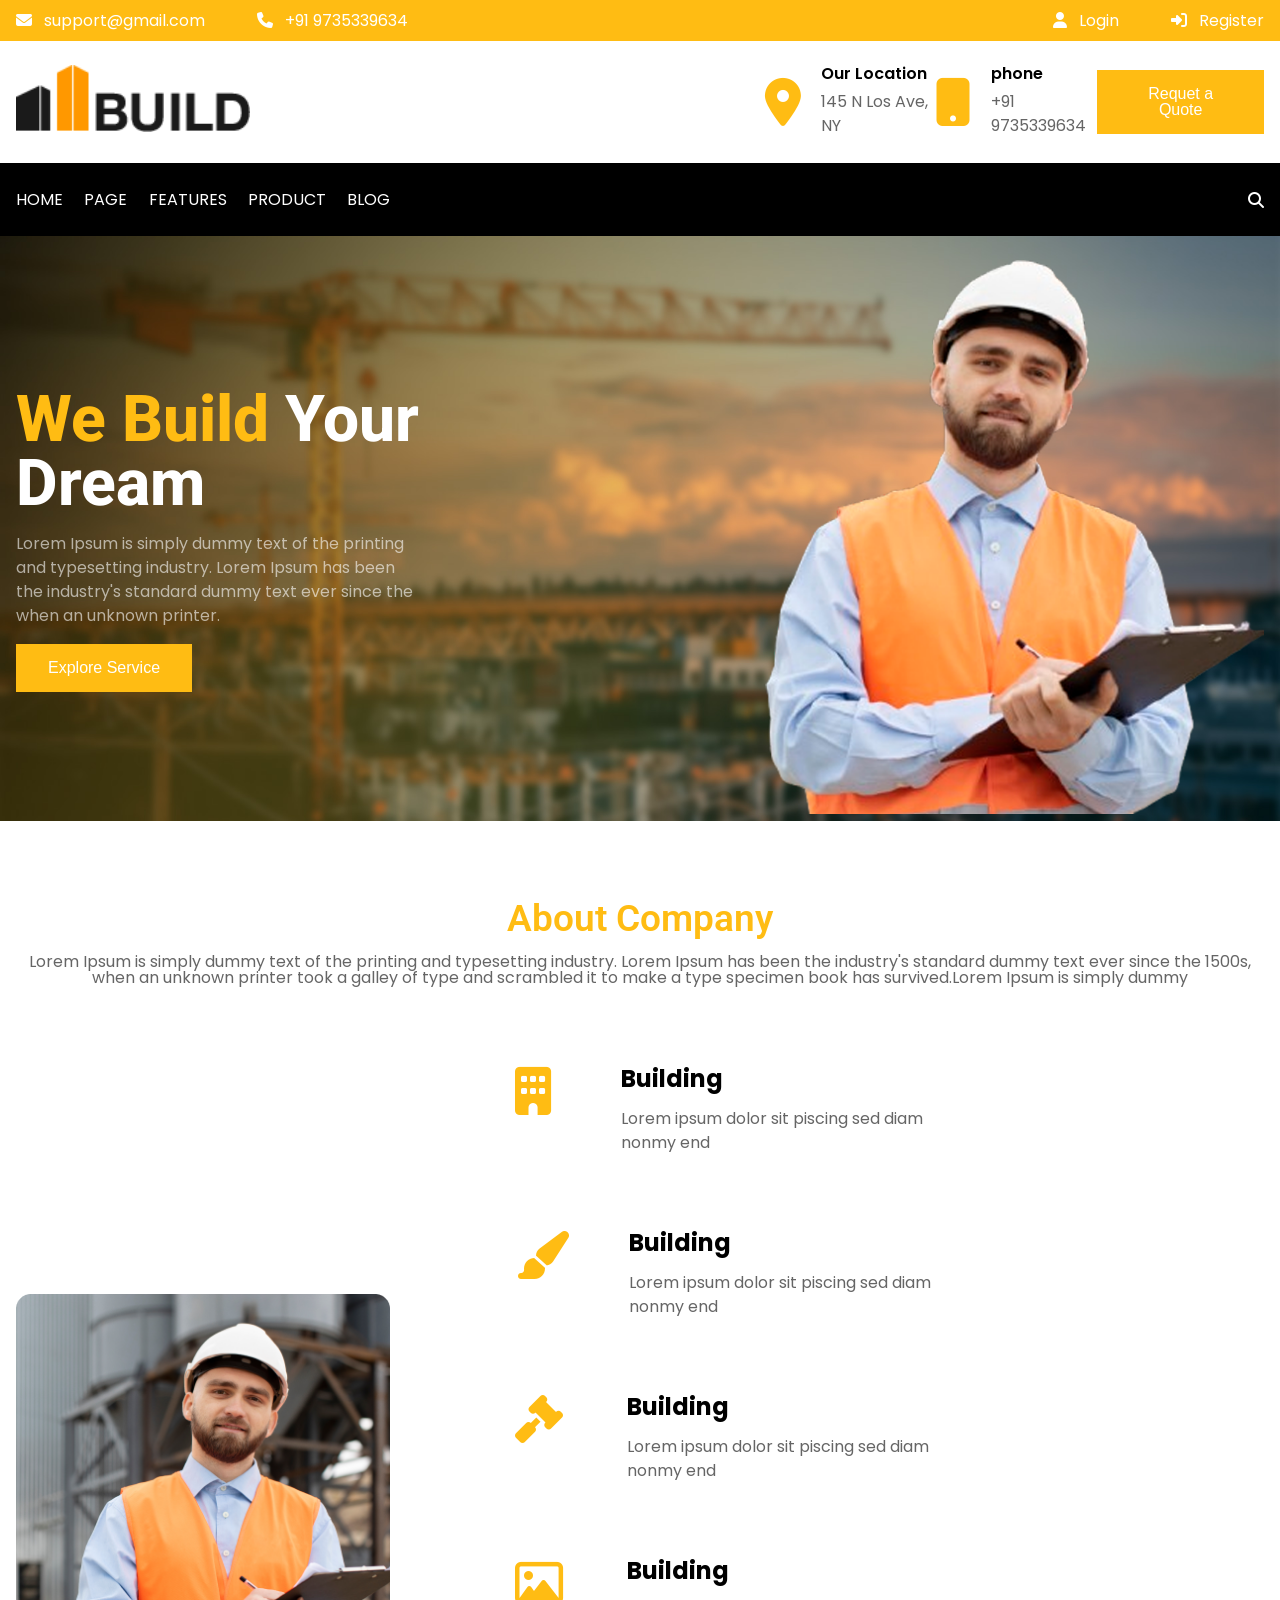
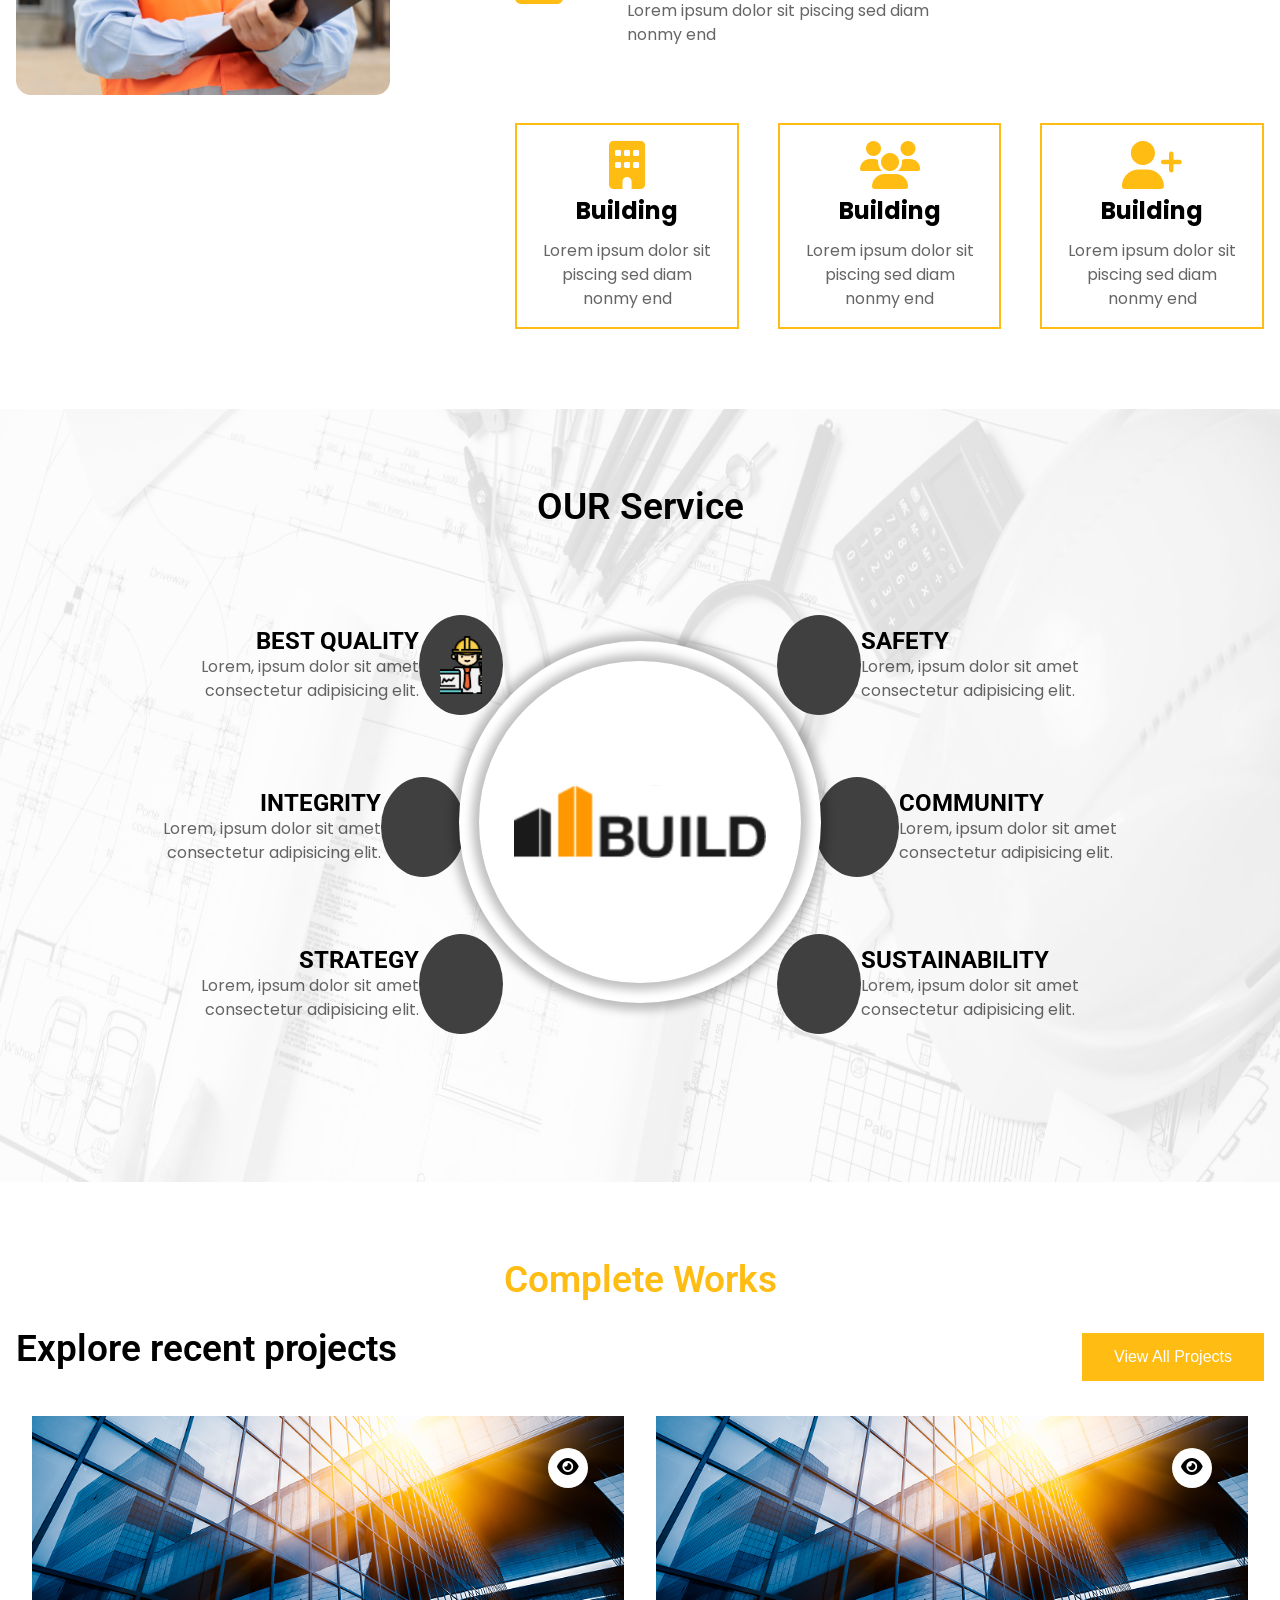
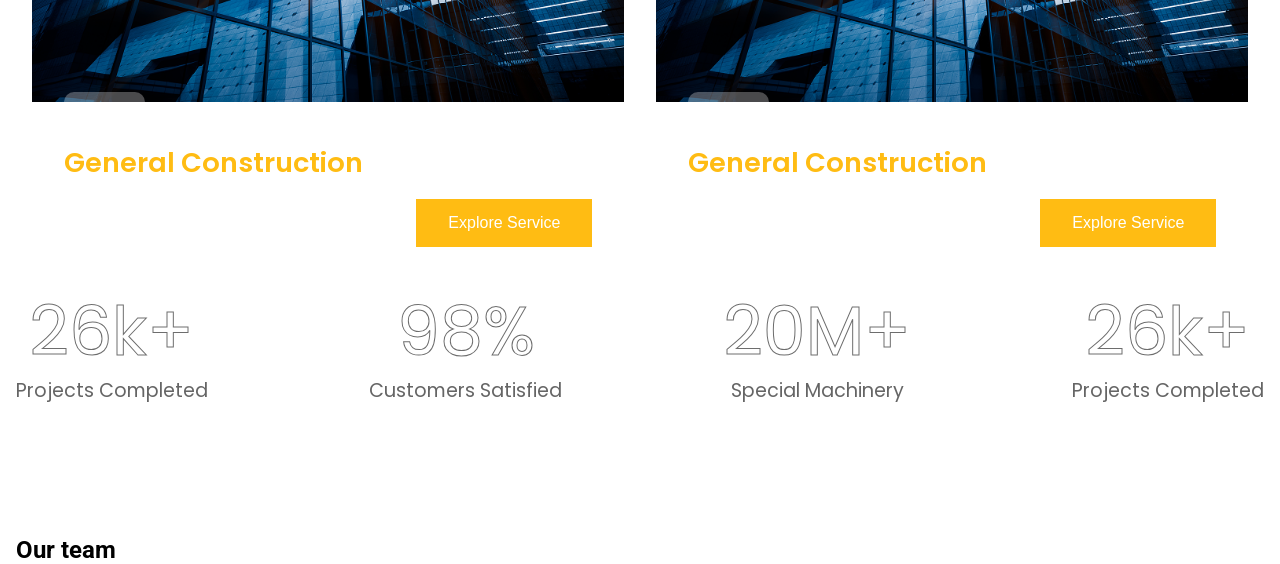
==== commit 08515a0a: "work section" ====
--- a/index.html
+++ b/index.html
@@ -267,44 +267,43 @@
                         <h2>Explore recent projects</h2>
                         <button class="btn">View All Projects</button>
                     </div>
+
+
+
                     <div class="owl-carousel owl-theme">
                         <div class="item">
-                            <h4>1</h4>
+                            <img src="./assets/img/owl1.png" alt="">
+                            <div class="icon"><i class="fa-solid fa-eye"></i></div>
+                            <div class="text">
+                                <div class="chip">Building</div>
+                                <h3>General Construction</h3>
+                                <p>General Construction</p>
+                            </div>
+                            <button class="btn">Explore Service </button>
                         </div>
                         <div class="item">
-                            <h4>2</h4>
+                            <img src="./assets/img/owl1.png" alt="">
+                            <div class="icon"><i class="fa-solid fa-eye"></i></div>
+                            <div class="text">
+                                <div class="chip">Building</div>
+                                <h3>General Construction</h3>
+                                <p>General Construction</p>
+                            </div>
+                            <button class="btn">Explore Service </button>
                         </div>
                         <div class="item">
-                            <h4>3</h4>
-                        </div>
-                        <div class="item">
-                            <h4>4</h4>
-                        </div>
-                        <div class="item">
-                            <h4>5</h4>
-                        </div>
-                        <div class="item">
-                            <h4>6</h4>
-                        </div>
-                        <div class="item">
-                            <h4>7</h4>
-                        </div>
-                        <div class="item">
-                            <h4>8</h4>
-                        </div>
-                        <div class="item">
-                            <h4>9</h4>
-                        </div>
-                        <div class="item">
-                            <h4>10</h4>
-                        </div>
-                        <div class="item">
-                            <h4>11</h4>
-                        </div>
-                        <div class="item">
-                            <h4>12</h4>
-                        </div>
-                    </div>
+                            <img src="./assets/img/owl1.png" alt="">
+                            <div class="icon"><i class="fa-solid fa-eye"></i></div>
+                            <div class="text">
+                                <div class="chip">Building</div>
+                                <h3>General Construction</h3>
+                                <p>General Construction</p>
+                            </div>
+                            <button class="btn">Explore Service </button>
+                        </div>
+
+                    </div>
+
 
                     <div class="bottom-text">
                         <div class="text">
@@ -326,6 +325,15 @@
                     </div>
                 </div>
             </div>
+        </section>
+        <section id="Team" class="section">
+            <img src="" alt="">
+            <div class="container">
+                <div class="team-main">
+                    <h2>Our team</h2>
+                </div>
+            </div>
+
         </section>
     </main>
 
--- a/assets/css/style.css
+++ b/assets/css/style.css
@@ -417,7 +417,7 @@
   font-size: 2.3rem;
   line-height: 2.3rem;
   font-weight: 600;
-  margin-bottom: 1rem;
+  margin-bottom: 0;
   color: #ffbc13;
   text-align: center;
 }
@@ -425,6 +425,7 @@
   display: flex;
   justify-content: space-between;
   align-items: center;
+  margin: 2rem 0;
 }
 main .work-main .hedar-text h2 {
   font-size: 2.3rem;
@@ -433,10 +434,82 @@
   margin-bottom: 1rem;
   color: #000;
 }
+main .work-main .owl-carousel .item {
+  margin: 0 1rem;
+  height: 433px;
+  position: relative;
+}
+main .work-main .owl-carousel .item img {
+  position: absolute;
+  top: 0;
+  right: 0;
+  z-index: -1;
+}
+main .work-main .owl-carousel .item .icon {
+  position: absolute;
+  right: 6%;
+  top: 2rem;
+  background: #ffffff;
+  display: flex;
+  width: 40px;
+  height: 40px;
+  border-radius: 50%;
+  justify-content: center;
+  align-items: center;
+}
+main .work-main .owl-carousel .item .icon i {
+  font-size: 1.2rem;
+  line-height: 1.2rem;
+  font-weight: 600;
+}
+main .work-main .owl-carousel .item .text {
+  position: absolute;
+  bottom: 2.5rem;
+  left: 2rem;
+}
+main .work-main .owl-carousel .item .text .chip {
+  padding: 0.5rem;
+  margin-bottom: 1rem;
+  border-radius: 10px;
+  width: 27%;
+  color: #fff;
+  background: rgba(255, 255, 255, 0.29);
+}
+main .work-main .owl-carousel .item .text h3 {
+  color: #ffbc13;
+  margin-bottom: 0.5rem;
+  font-size: 1.7rem;
+  line-height: 1.7rem;
+  font-weight: 600;
+}
+main .work-main .owl-carousel .item .text p {
+  color: #fff;
+}
+main .work-main .owl-carousel .item .btn {
+  position: absolute;
+  bottom: 0rem;
+  right: 5%;
+  border: 2px solid;
+}
 main .work-main .bottom-text {
   display: flex;
   justify-content: space-between;
   align-items: center;
+  margin: 2rem 0;
+}
+main .work-main .bottom-text .text {
+  text-align: center;
+}
+main .work-main .bottom-text .text p {
+  font-size: 1.2rem;
+  line-height: 1rem;
+  font-weight: 400;
+}
+main .work-main .bottom-text .text h3 {
+  font-weight: 400;
+  font-size: 68px;
+  color: transparent;
+  -webkit-text-stroke: 1px rgba(0, 0, 0, 0.5725490196);
 }
 
 /*------------------- MEDIA QUERRY (RESPONSIVE FOR MAXIMUM 1920PX) SECTION START ---------------*/
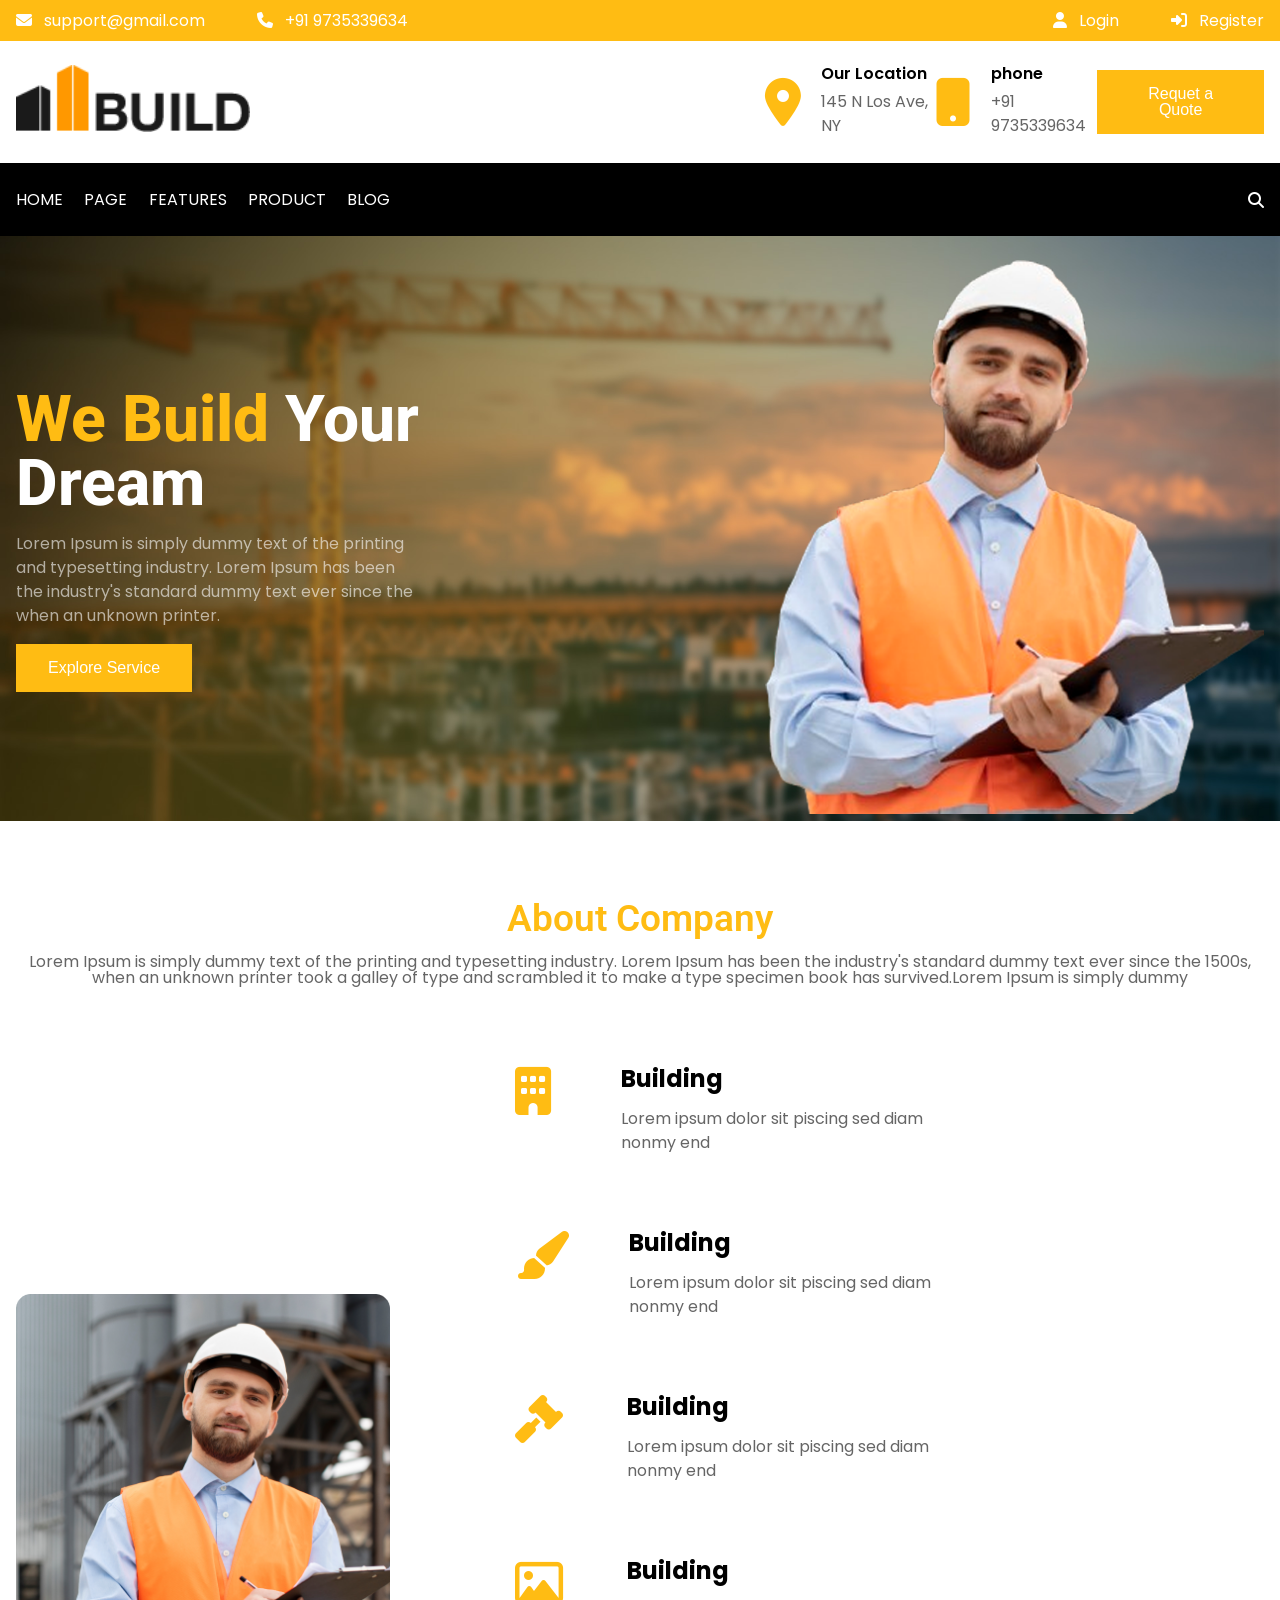
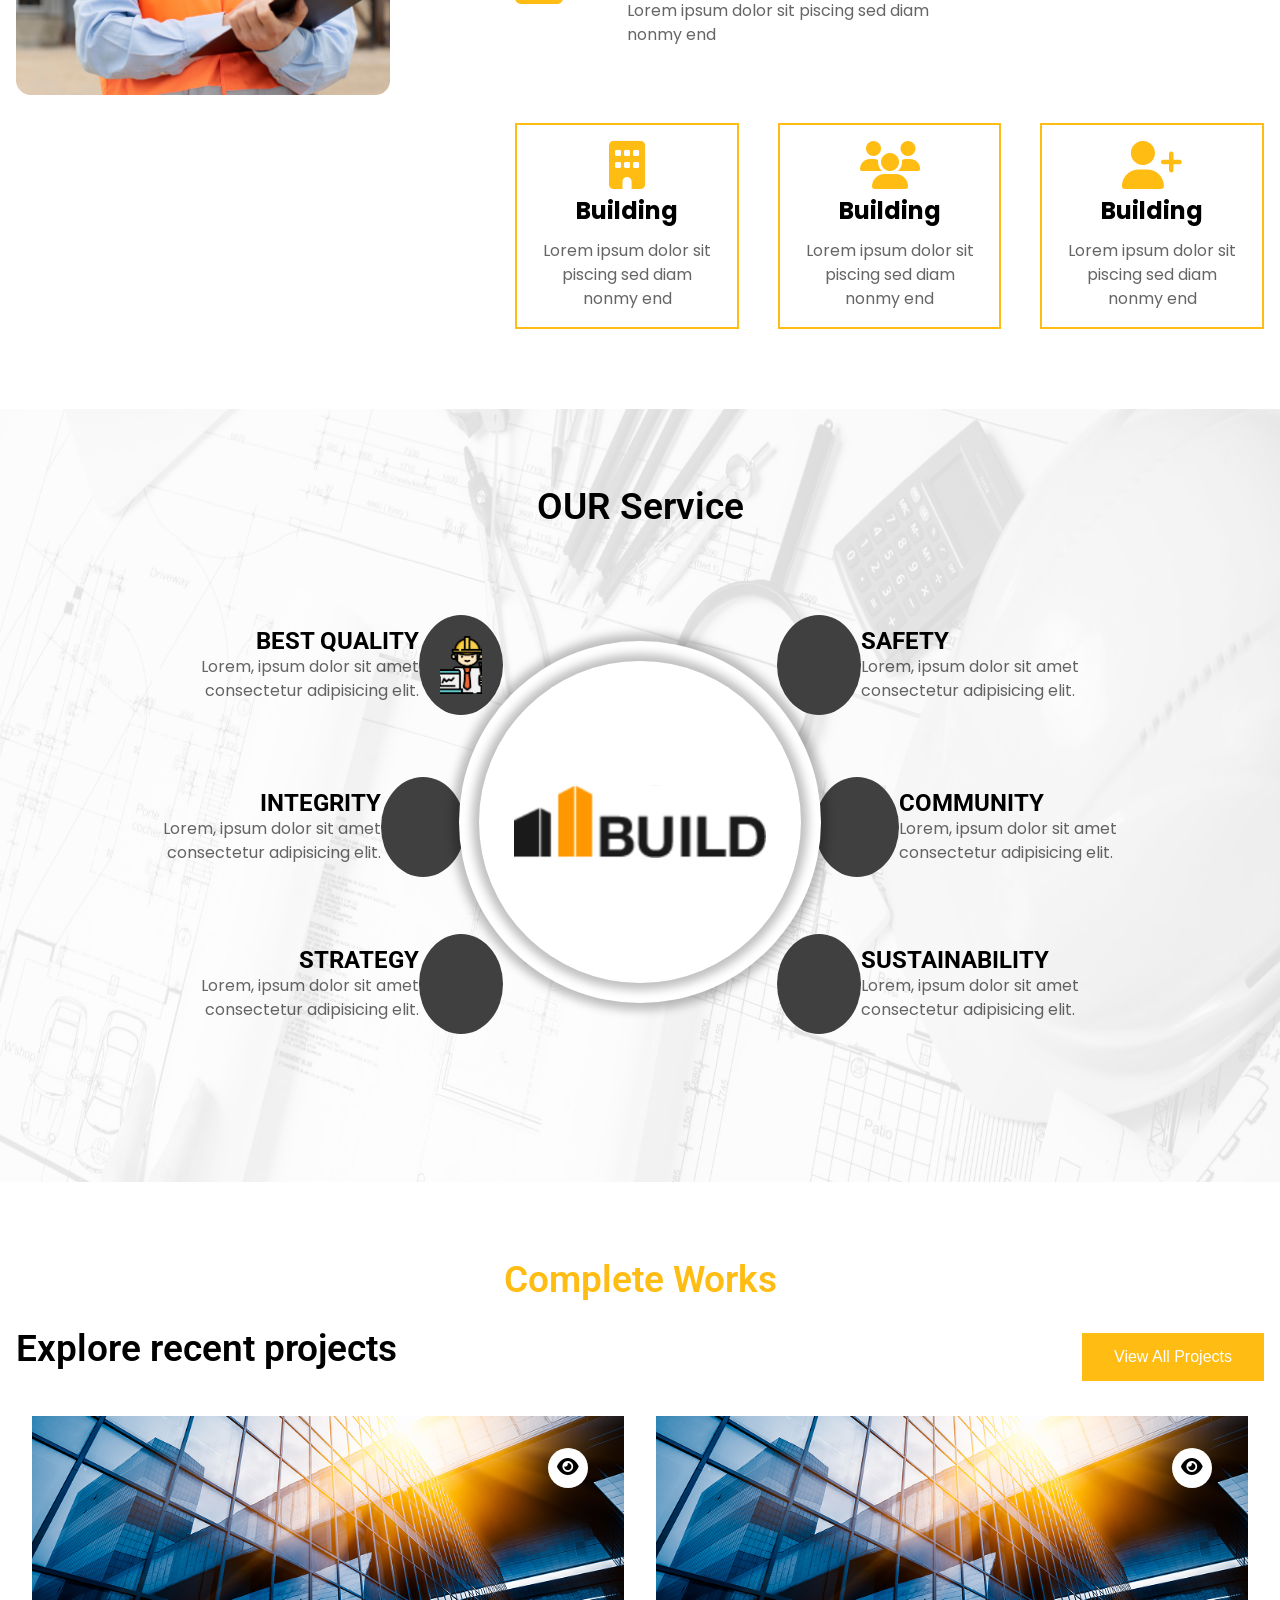
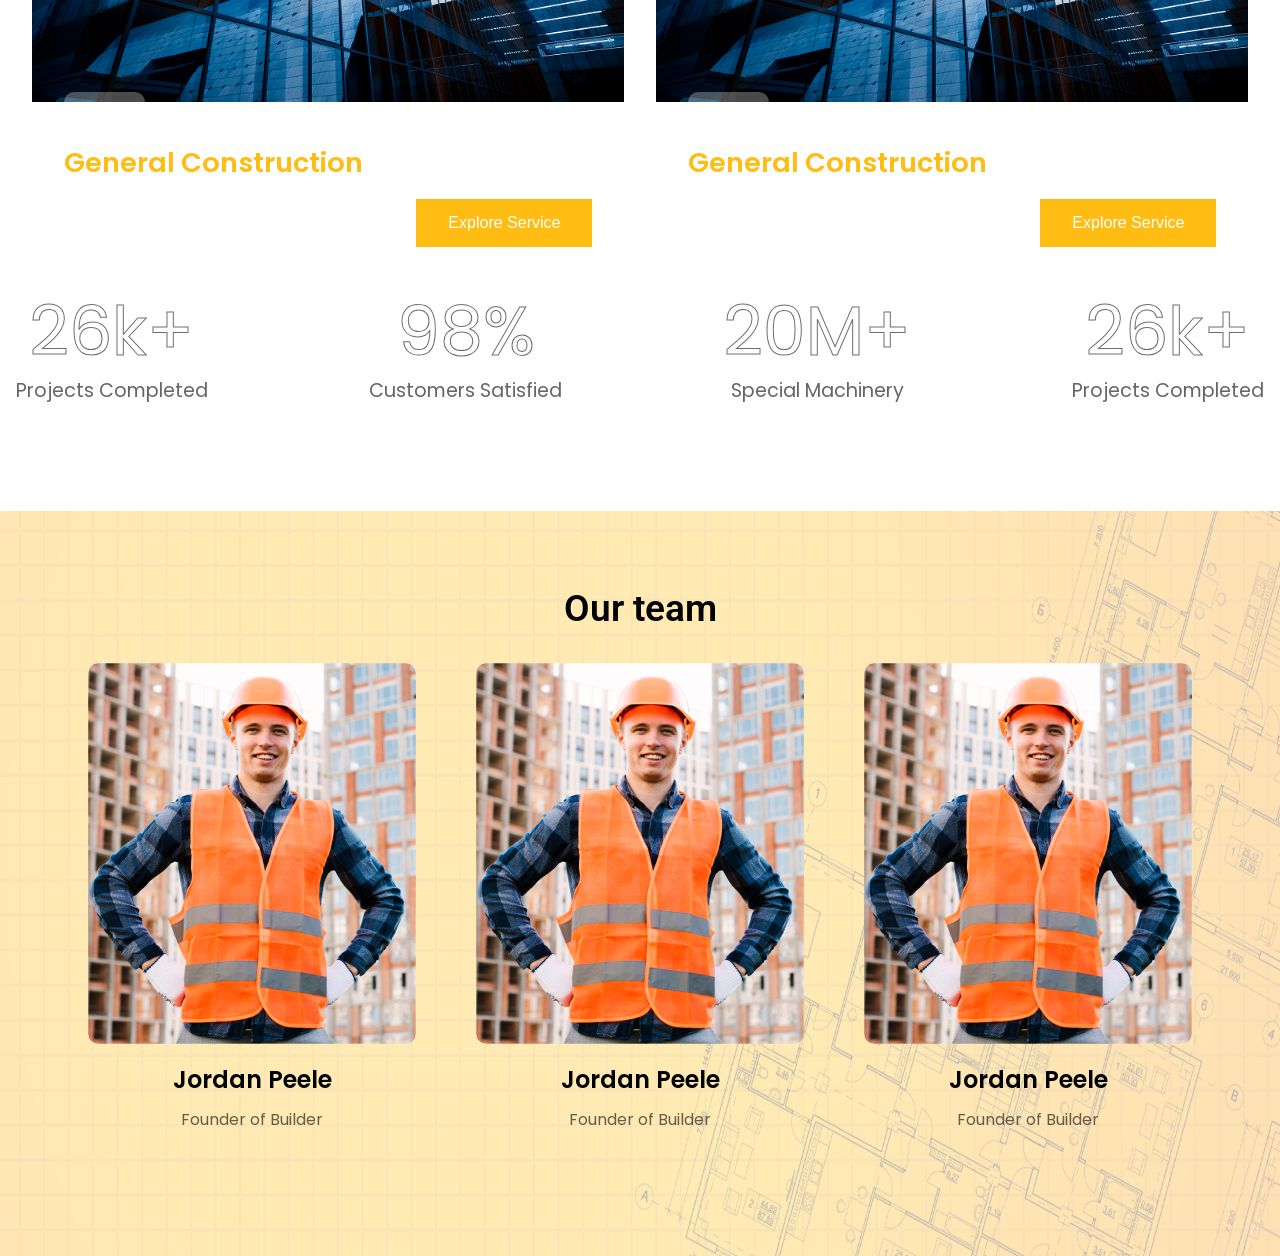
==== commit c2f3fec7: "team" ====
--- a/index.html
+++ b/index.html
@@ -327,10 +327,64 @@
             </div>
         </section>
         <section id="Team" class="section">
-            <img src="" alt="">
+            <img src="./assets/img/teambg.png" alt="bg" class="bg">
             <div class="container">
                 <div class="team-main">
                     <h2>Our team</h2>
+                    <div class="profile-con">
+                        <div class="team-member">
+                            <div class="image-container">
+                                <img src="./assets/img/Team.png" alt="Jordan Peele">
+                                <div class="overlay">
+                                    <div class="social-icons">
+                                        <a href="#"><i class="fa-brands fa-facebook"></i></a>
+                                        <a href="#"><i class="fa-brands fa-instagram"></i></a>
+                                        <a href="#"><i class="fa-brands fa-linkedin"></i></a>
+                                        <a href="#"><i class="fa-brands fa-youtube"></i></a>
+                                    </div>
+                                </div>
+                            </div>
+                            <div class="name">
+                                <h3>Jordan Peele</h3>
+                                <p>Founder of Builder</p>
+                            </div>
+                        </div>
+                        <div class="team-member">
+                            <div class="image-container">
+                                <img src="./assets/img/Team.png" alt="Jordan Peele">
+                                <div class="overlay">
+                                    <div class="social-icons">
+                                        <a href="#"><i class="fa-brands fa-facebook"></i></a>
+                                        <a href="#"><i class="fa-brands fa-instagram"></i></a>
+                                        <a href="#"><i class="fa-brands fa-linkedin"></i></a>
+                                        <a href="#"><i class="fa-brands fa-youtube"></i></a>
+                                    </div>
+                                </div>
+                            </div>
+                            <div class="name">
+                                <h3>Jordan Peele</h3>
+                                <p>Founder of Builder</p>
+                            </div>
+                        </div>
+                        <div class="team-member">
+                            <div class="image-container">
+                                <img src="./assets/img/Team.png" alt="Jordan Peele">
+                                <div class="overlay">
+                                    <div class="social-icons">
+                                        <a href="#"><i class="fa-brands fa-facebook"></i></a>
+                                        <a href="#"><i class="fa-brands fa-instagram"></i></a>
+                                        <a href="#"><i class="fa-brands fa-linkedin"></i></a>
+                                        <a href="#"><i class="fa-brands fa-youtube"></i></a>
+                                    </div>
+                                </div>
+                            </div>
+                            <div class="name">
+                                <h3>Jordan Peele</h3>
+                                <p>Founder of Builder</p>
+                            </div>
+                        </div>
+
+                    </div>
                 </div>
             </div>
 
--- a/assets/css/style.css
+++ b/assets/css/style.css
@@ -511,6 +511,89 @@
   color: transparent;
   -webkit-text-stroke: 1px rgba(0, 0, 0, 0.5725490196);
 }
+main #Team.section {
+  position: relative;
+  width: 100%;
+  height: auto;
+}
+main #Team.section img.bg {
+  position: absolute;
+  top: 0;
+  left: 0;
+  width: 100%;
+  height: 100%;
+  z-index: -1;
+}
+main #Team.section .team-main {
+  display: flex;
+  width: 100%;
+  padding: 5rem 0;
+  text-align: center;
+  align-items: center;
+  justify-content: center;
+  flex-direction: column;
+  position: relative;
+}
+main #Team.section .team-main h2 {
+  font-size: 2.3rem;
+  line-height: 2.3rem;
+  font-weight: 600;
+  margin-bottom: 1rem;
+  color: #000;
+}
+main #Team.section .team-main .profile-con {
+  display: flex;
+  gap: 20px;
+  justify-content: center;
+}
+main #Team.section .team-main .profile-con .team-member {
+  text-align: center;
+  padding: 20px;
+  border-radius: 10px;
+}
+main #Team.section .team-main .profile-con .team-member .name {
+  margin: 1.5rem 0;
+}
+main #Team.section .team-main .profile-con .team-member .name h3 {
+  font-size: 1.5rem;
+  line-height: 1.5rem;
+  font-weight: 600;
+  margin-bottom: 1rem;
+}
+main #Team.section .team-main .profile-con .team-member .image-container {
+  position: relative;
+  overflow: hidden;
+  border-radius: 10px;
+}
+main #Team.section .team-main .profile-con .team-member .image-container:hover .overlay {
+  opacity: 1;
+}
+main #Team.section .team-main .profile-con .team-member .image-container .overlay {
+  position: absolute;
+  top: 0;
+  left: 0;
+  width: 100%;
+  height: 100%;
+  background: linear-gradient(0deg, #ff0000, transparent);
+  display: flex;
+  justify-content: center;
+  align-items: end;
+  opacity: 0;
+  transition: opacity 0.3s ease-in-out;
+}
+main #Team.section .team-main .profile-con .team-member .image-container .overlay .social-icons {
+  margin-bottom: 1rem;
+}
+main #Team.section .team-main .profile-con .team-member .image-container .overlay .social-icons a {
+  margin: 0 10px;
+  color: white;
+  font-size: 2rem;
+}
+main #Team.section .team-main .profile-con .team-member .image-container img {
+  width: 100%;
+  display: block;
+  border-radius: 10px;
+}
 
 /*------------------- MEDIA QUERRY (RESPONSIVE FOR MAXIMUM 1920PX) SECTION START ---------------*/
 @media only screen and (max-width: 1920px) {
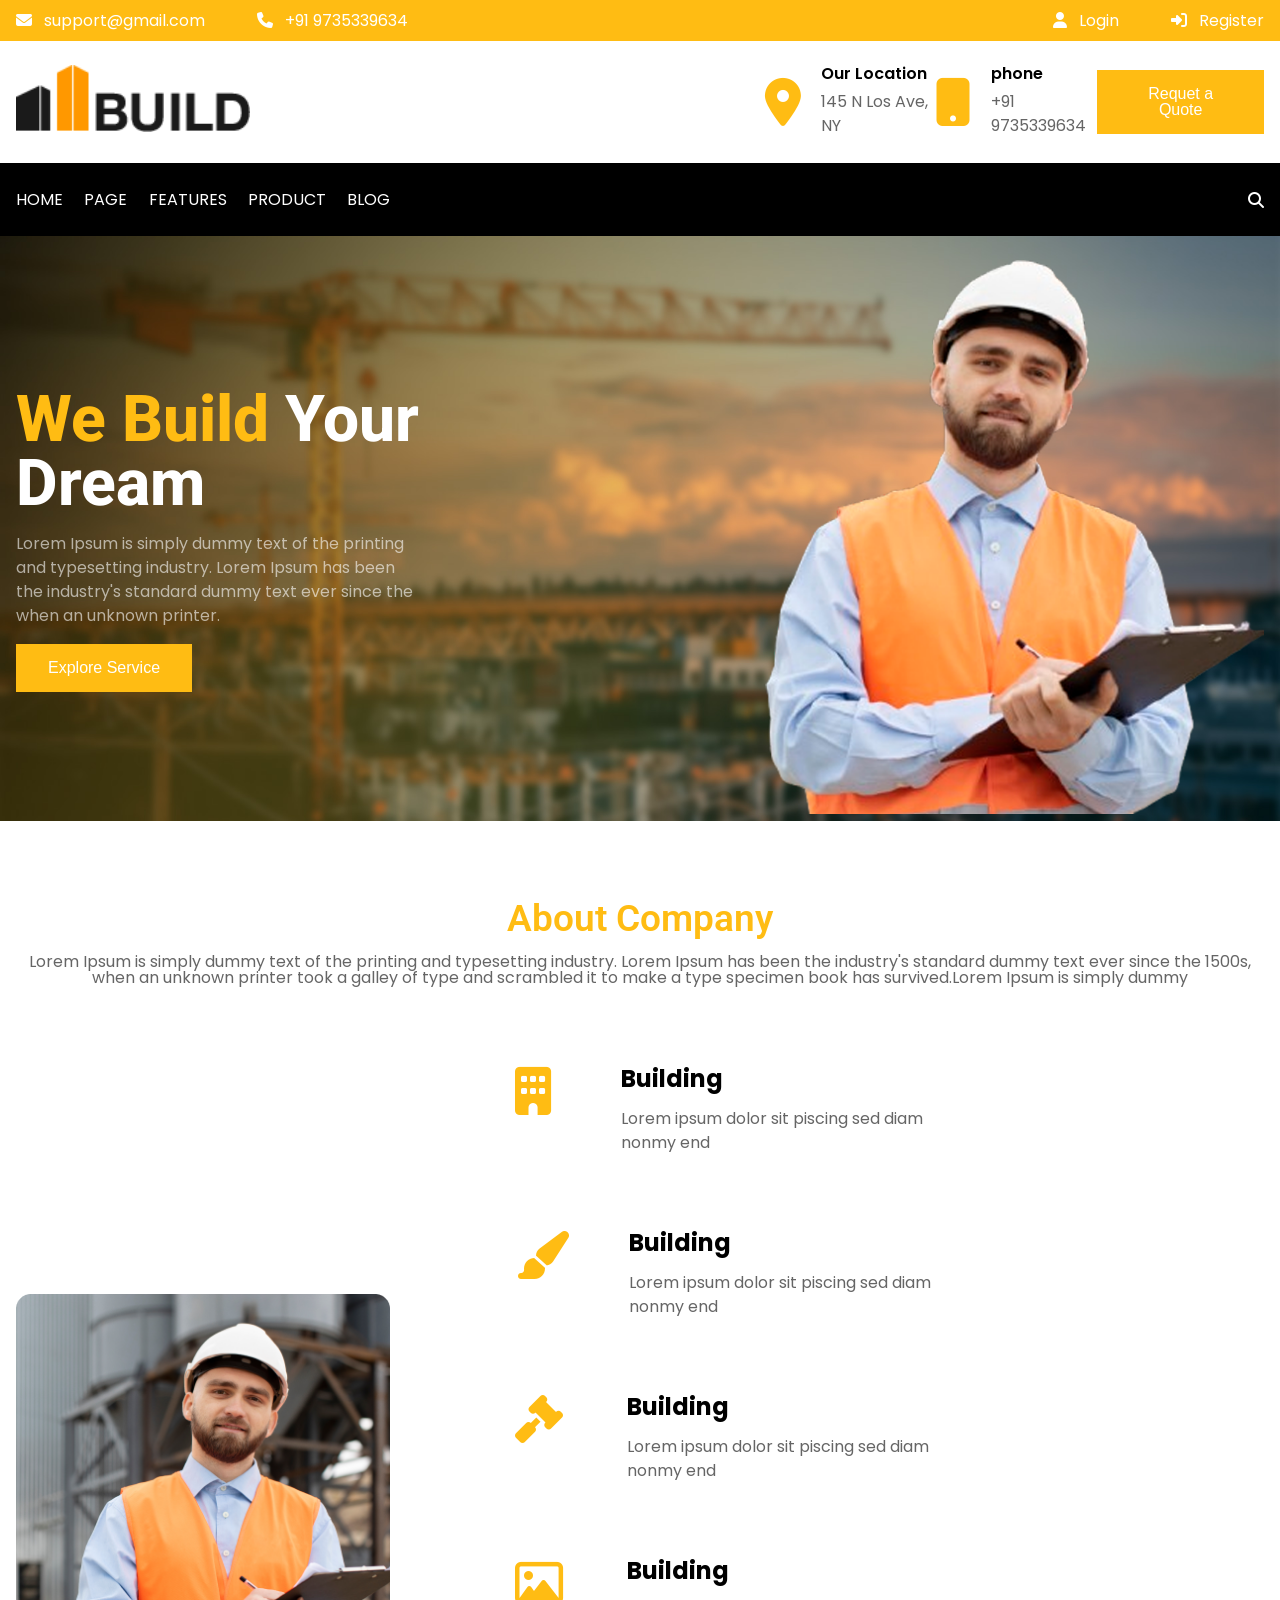
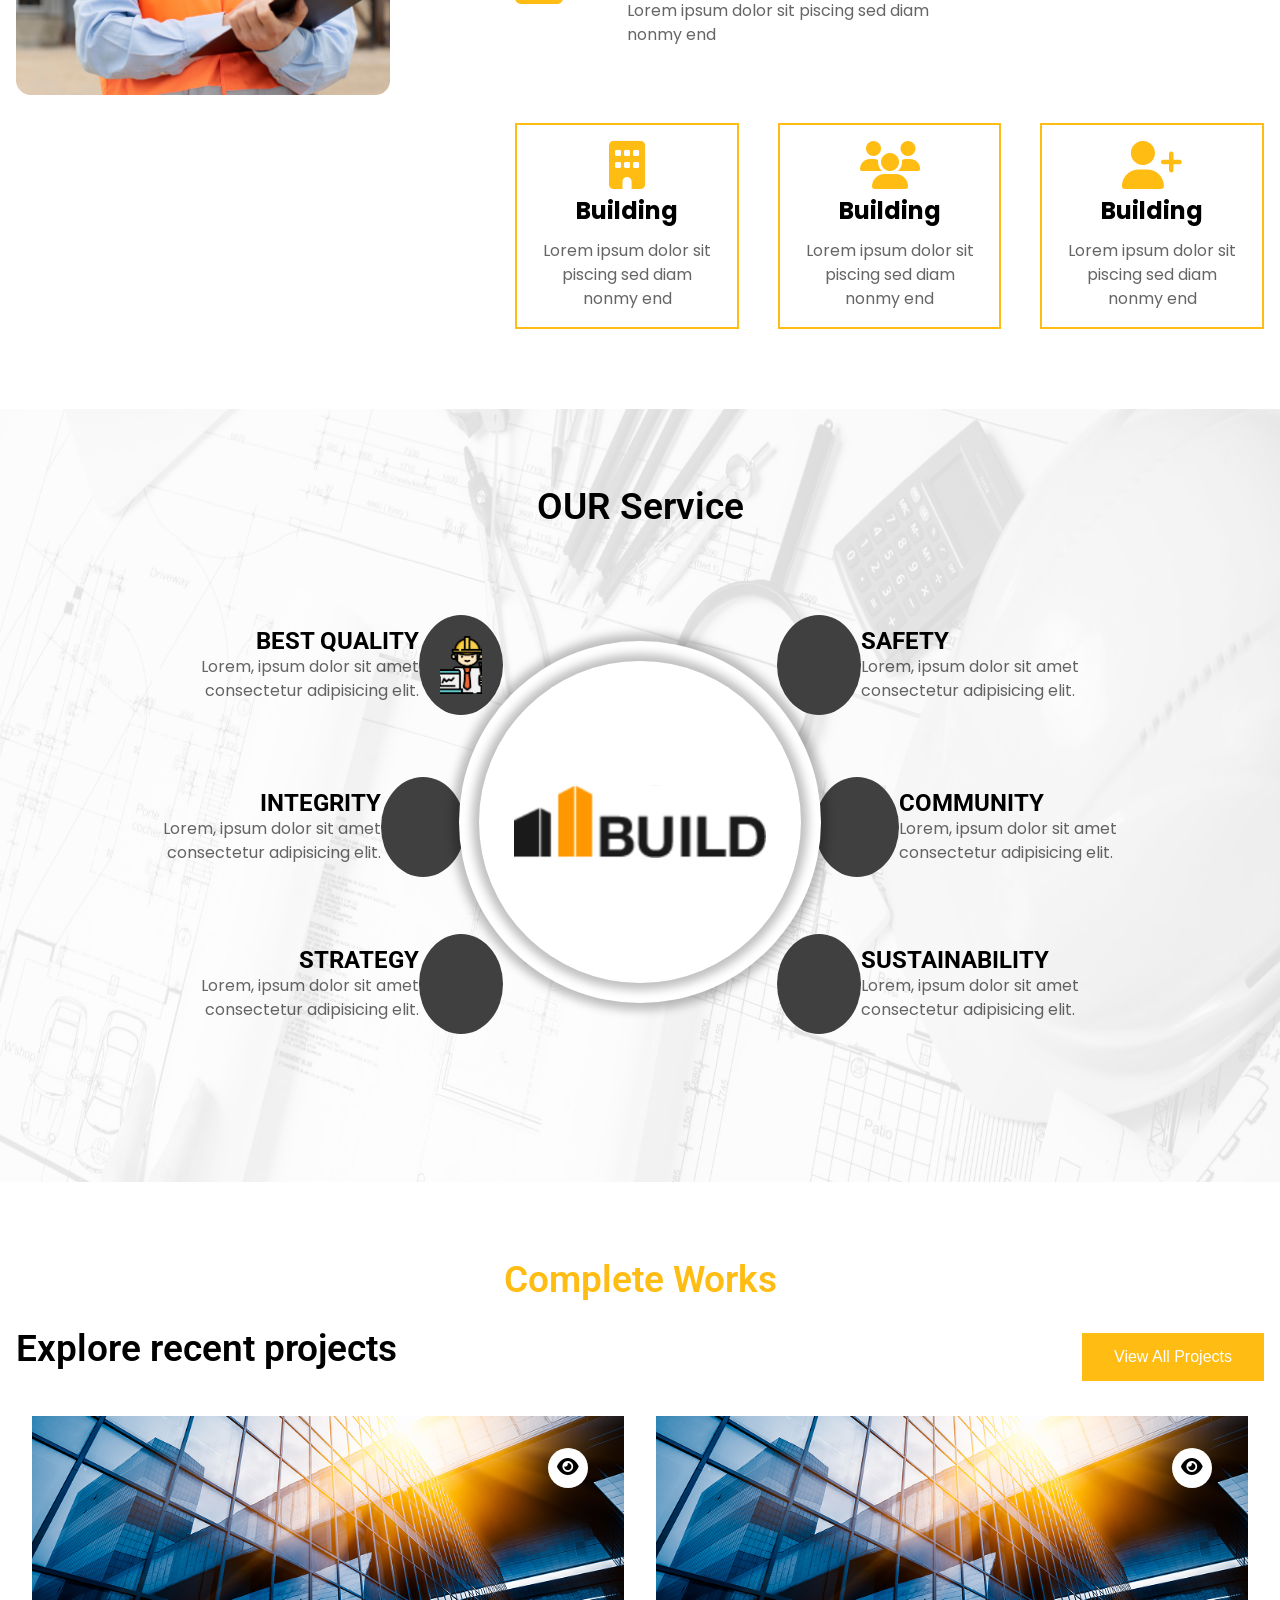
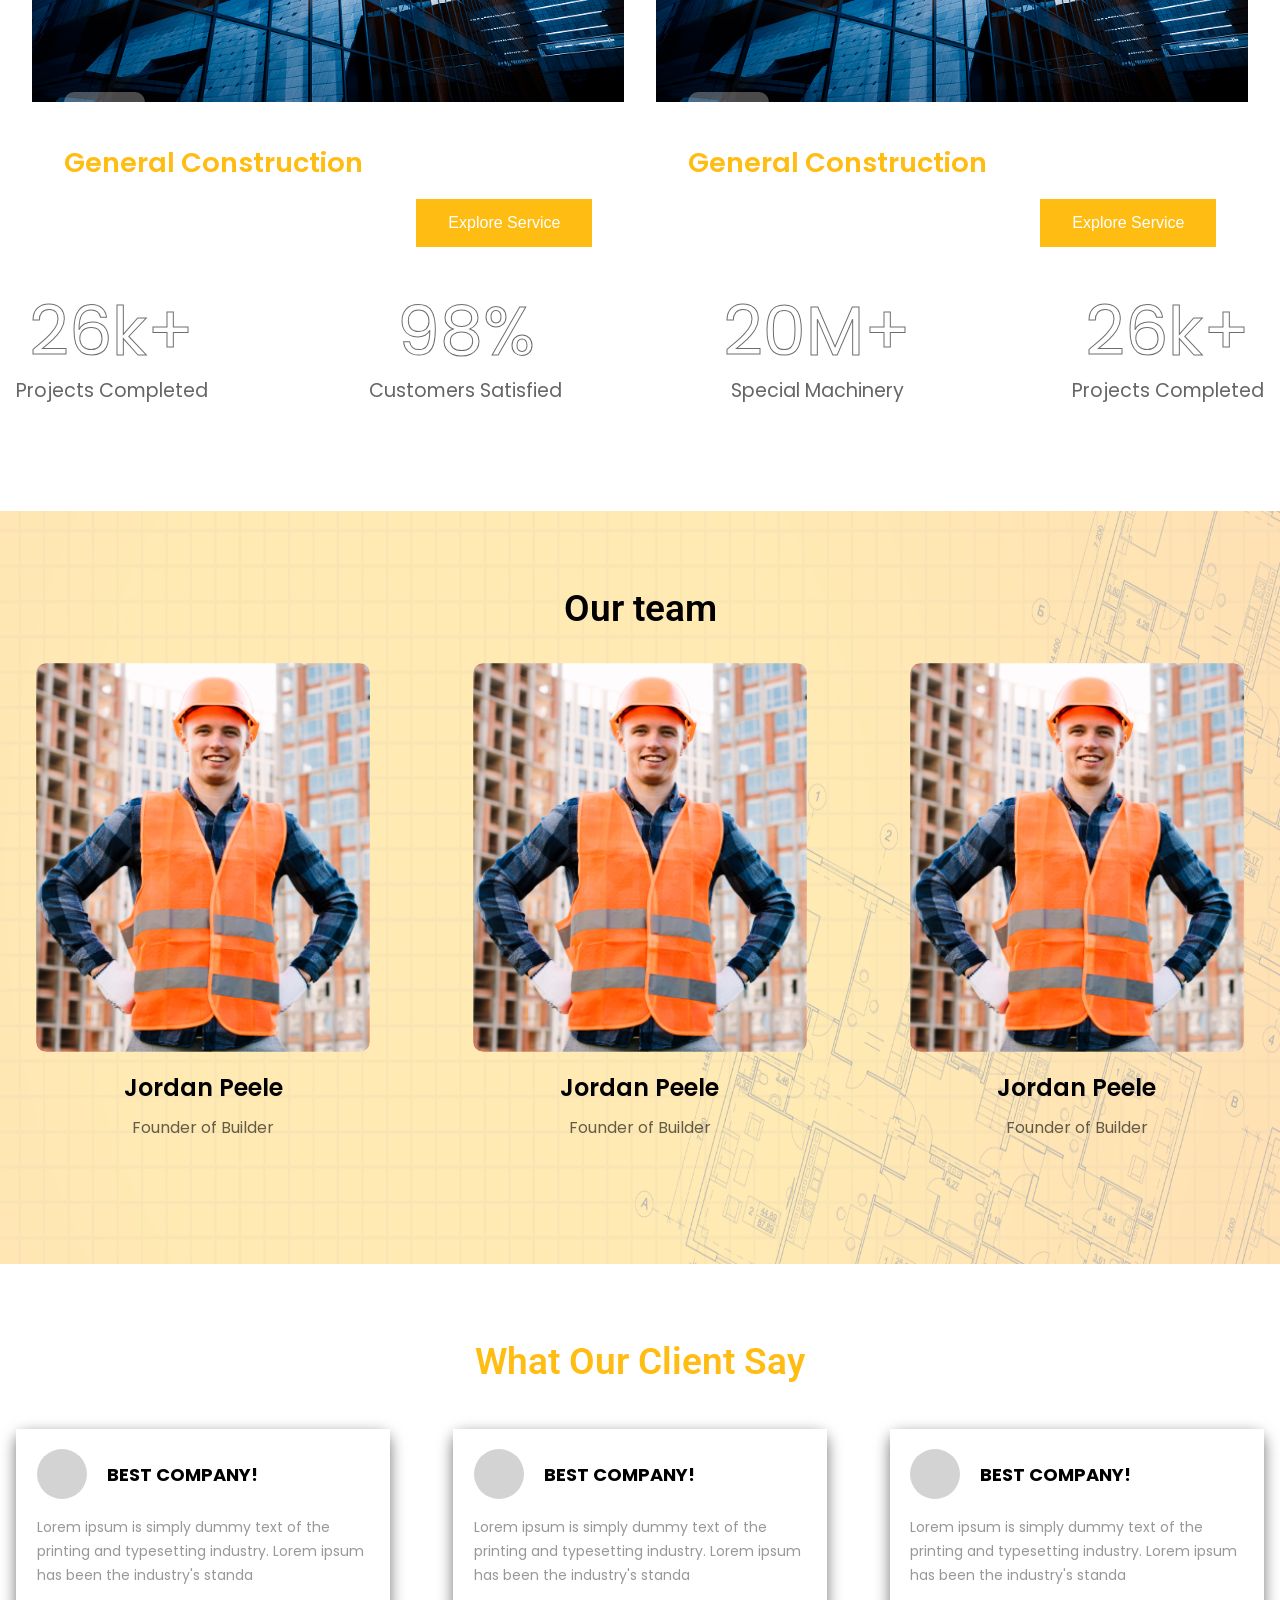
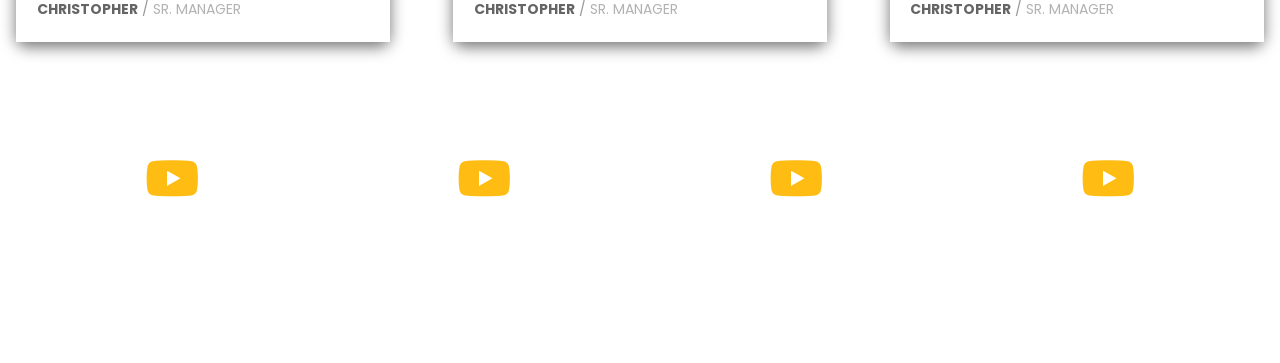
==== commit 99ff5889: "testimonials" ====
--- a/index.html
+++ b/index.html
@@ -270,7 +270,7 @@
 
 
 
-                    <div class="owl-carousel owl-theme">
+                    <div class="owl-carousel owl-theme owl-carousel1">
                         <div class="item">
                             <img src="./assets/img/owl1.png" alt="">
                             <div class="icon"><i class="fa-solid fa-eye"></i></div>
@@ -389,6 +389,88 @@
             </div>
 
         </section>
+        <section id="testimonials" class="section">
+            <div class="container">
+                <div class="testimonials-mein">
+                    <h2>What Our Client Say</h2>
+                    <div class="testimonial-container">
+                        <div class="testimonial-card">
+                            <div class="con">
+                                <div class="user">
+                                    <div class="user-image"></div>
+                                    <h3>BEST COMPANY!</h3>
+                                </div>
+                                <p>Lorem ipsum is simply dummy text of the printing and typesetting industry. Lorem
+                                    ipsum
+                                    has been the industry's standa</p>
+                                <p class="author"><strong>CHRISTOPHER</strong> / <span>SR. MANAGER</span></p>
+                            </div>
+                        </div>
+                        <div class="testimonial-card">
+                            <div class="con">
+                                <div class="user">
+                                    <div class="user-image"></div>
+                                    <h3>BEST COMPANY!</h3>
+                                </div>
+                                <p>Lorem ipsum is simply dummy text of the printing and typesetting industry. Lorem
+                                    ipsum
+                                    has been the industry's standa</p>
+                                <p class="author"><strong>CHRISTOPHER</strong> / <span>SR. MANAGER</span></p>
+                            </div>
+                        </div>
+                        <div class="testimonial-card">
+                            <div class="con">
+                                <div class="user">
+                                    <div class="user-image"></div>
+                                    <h3>BEST COMPANY!</h3>
+                                </div>
+                                <p>Lorem ipsum is simply dummy text of the printing and typesetting industry. Lorem
+                                    ipsum
+                                    has been the industry's standa</p>
+                                <p class="author"><strong>CHRISTOPHER</strong> / <span>SR. MANAGER</span></p>
+                            </div>
+                        </div>
+
+
+                    </div>
+
+                    <div class="owl-carousel owl-theme owl-carousel2">
+                        <div class="item">
+                            <i class="fa-brands fa-youtube"></i>
+                        </div>
+                        <div class="item">
+                            <i class="fa-brands fa-youtube"></i>
+                        </div>
+                        <div class="item">
+                            <i class="fa-brands fa-youtube"></i>
+                        </div>
+                        <div class="item">
+                            <i class="fa-brands fa-youtube"></i>
+                        </div>
+                        <div class="item">
+                            <i class="fa-brands fa-youtube"></i>
+                        </div>
+                        <div class="item">
+                            <i class="fa-brands fa-youtube"></i>
+                        </div>
+                        <div class="item">
+                            <i class="fa-brands fa-youtube"></i>
+                        </div>
+                        <div class="item">
+                            <i class="fa-brands fa-youtube"></i>
+                        </div>
+                        <div class="item">
+                            <i class="fa-brands fa-youtube"></i>
+                        </div>
+                        <div class="item">
+                            <i class="fa-brands fa-youtube"></i>
+                        </div>
+
+                    </div>
+
+                </div>
+            </div>
+        </section>
     </main>
 
 
--- a/assets/css/style.css
+++ b/assets/css/style.css
@@ -544,12 +544,14 @@
 main #Team.section .team-main .profile-con {
   display: flex;
   gap: 20px;
-  justify-content: center;
+  width: 100%;
+  justify-content: space-between;
 }
 main #Team.section .team-main .profile-con .team-member {
   text-align: center;
   padding: 20px;
   border-radius: 10px;
+  width: 30%;
 }
 main #Team.section .team-main .profile-con .team-member .name {
   margin: 1.5rem 0;
@@ -593,6 +595,114 @@
   width: 100%;
   display: block;
   border-radius: 10px;
+}
+main .testimonials-mein {
+  display: flex;
+  width: 100%;
+  padding: 5rem 0;
+  align-items: center;
+  justify-content: center;
+  flex-direction: column;
+  position: relative;
+}
+main .testimonials-mein h2 {
+  font-size: 2.3rem;
+  line-height: 2.3rem;
+  font-weight: 600;
+  margin-bottom: 1rem;
+  color: #ffbc13;
+}
+main .testimonials-mein .testimonial-container {
+  display: flex;
+  gap: 20px;
+  margin: 2rem 0;
+  justify-content: space-between;
+  width: 100%;
+}
+main .testimonials-mein .testimonial-container .testimonial-card {
+  border-radius: 10px;
+  box-shadow: 0px 5px 15px rgba(0, 0, 0, 0.55);
+  width: 30%;
+  position: relative;
+  transition: all 0.3s ease-in-out;
+  z-index: 0;
+}
+main .testimonials-mein .testimonial-container .testimonial-card::before {
+  content: "";
+  height: 4px;
+  width: 0px;
+  position: absolute;
+  transition: all 0.5s ease 0s;
+  z-index: -1;
+  right: -7px;
+  top: -5px;
+}
+main .testimonials-mein .testimonial-container .testimonial-card::after {
+  content: "";
+  height: 4px;
+  width: 0px;
+  position: absolute;
+  transition: all 0.5s ease 0s;
+  z-index: -1;
+  left: -7px;
+  bottom: -5px;
+}
+main .testimonials-mein .testimonial-container .testimonial-card:hover::before {
+  width: 50%;
+  height: 50%;
+  background: #ffbc13;
+}
+main .testimonials-mein .testimonial-container .testimonial-card:hover::after {
+  width: 50%;
+  height: 50%;
+  background: #ffbc13;
+}
+main .testimonials-mein .testimonial-container .testimonial-card .con {
+  width: 100%;
+  padding: 1.3rem;
+  background: #ffffff;
+  position: relative;
+  z-index: 1;
+}
+main .testimonials-mein .testimonial-container .testimonial-card .con .user {
+  display: flex;
+  align-items: center;
+  gap: 20px;
+  margin-bottom: 1rem;
+}
+main .testimonials-mein .testimonial-container .testimonial-card .con .user .user-image {
+  width: 50px;
+  height: 50px;
+  background: lightgray;
+  border-radius: 50%;
+}
+main .testimonials-mein .testimonial-container .testimonial-card .con .user h3 {
+  font-size: 18px;
+  font-weight: bold;
+}
+main .testimonials-mein .testimonial-container .testimonial-card .con .author {
+  margin-top: 10px;
+}
+main .testimonials-mein .testimonial-container .testimonial-card .con .author strong {
+  font-weight: bold;
+  color: black;
+}
+main .testimonials-mein .testimonial-container .testimonial-card .con .author span {
+  color: gray;
+}
+main .testimonials-mein .testimonial-container .testimonial-card .con p {
+  font-size: 14px;
+  color: #555;
+}
+main .testimonials-mein .owl-carousel2 {
+  margin: 5rem 0;
+}
+main .testimonials-mein .owl-carousel2 .item {
+  text-align: center;
+}
+main .testimonials-mein .owl-carousel2 .item i {
+  font-size: 3rem;
+  color: #ffbc13;
 }
 
 /*------------------- MEDIA QUERRY (RESPONSIVE FOR MAXIMUM 1920PX) SECTION START ---------------*/
